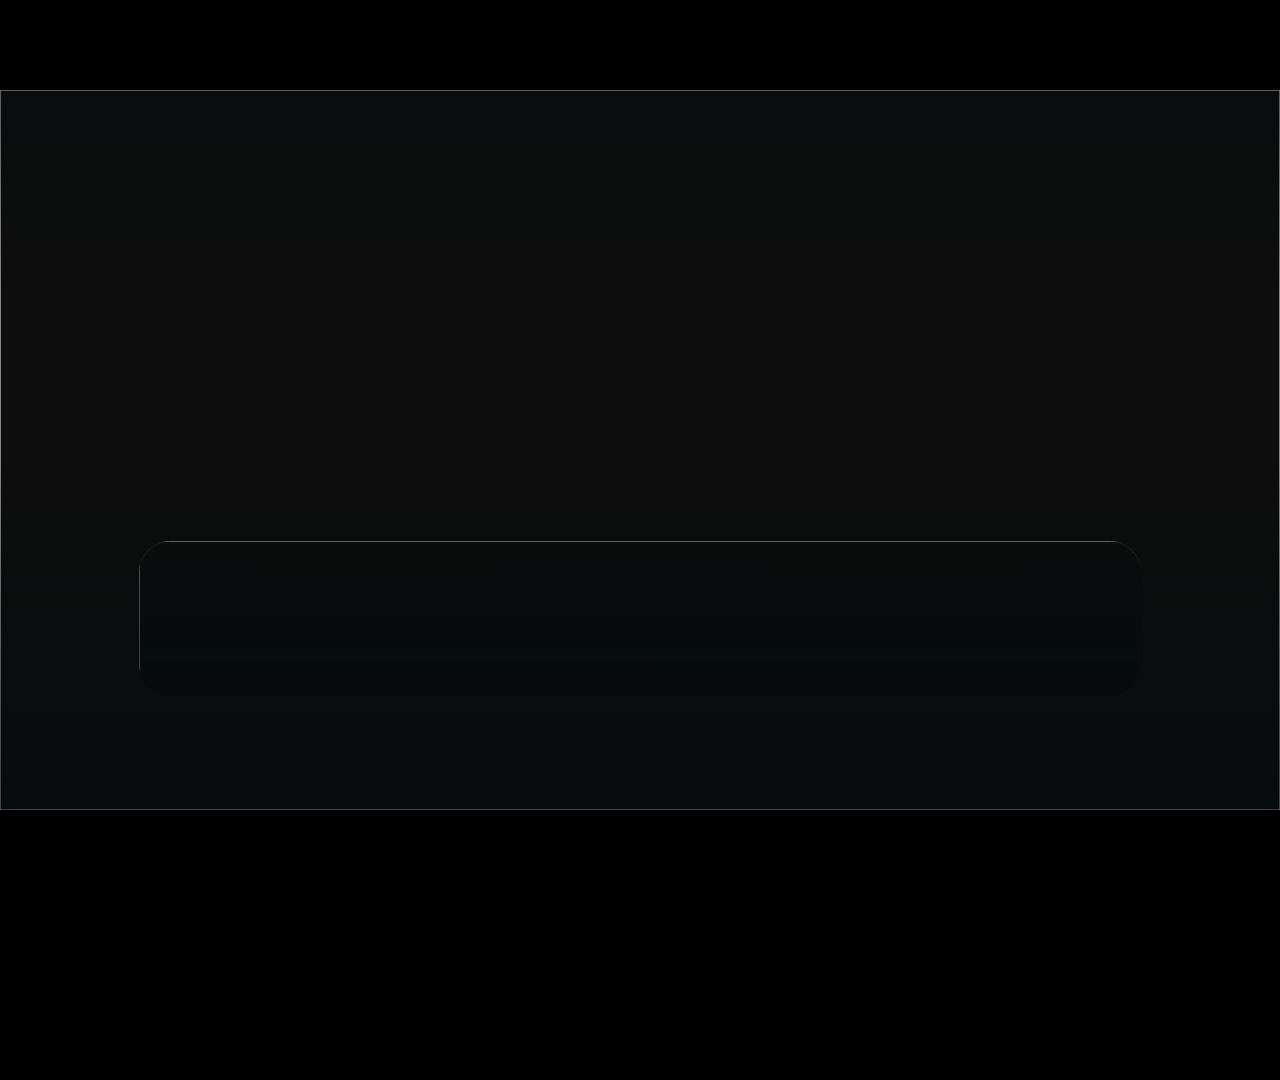
==== app/index.html @ d7514651 "Port CleanFrame to TCL Google TV (Android TV) Android shell for the CleanFrame web UI, tested on a T" ====
<!doctype html>
<html lang="en-AU">
<head>
<meta charset="utf-8">
<meta name="viewport" content="width=device-width, initial-scale=1">
<title>CleanFrame</title>
<link rel="stylesheet" href="assets/fonts.css">
<link rel="stylesheet" href="assets/typefaces.css">
<link rel="stylesheet" href="assets/private-fonts.css">
<link rel="stylesheet" href="style.css">
</head>
<body>
      <main class="stage" id="stage" tabindex="0" aria-label="TV stage, 1920 by 1080. Click it, then use the arrow keys, Enter for OK and Escape for Back.">
        <div class="scene" id="scene">
        <div class="bg" id="bg" aria-hidden="true">
          <img class="photo" id="photo" alt="">
          <div class="scrim"></div>
          <div class="shade"></div>
          <div class="ph-dim"></div>
          <div class="ph-scrim"></div>
          <div class="ph-col"></div>
          <div class="ut-dim ut-tr"></div><div class="ut-dim ut-br"></div>
        </div>

        <div class="home" id="home">
          <div class="caption" id="caption"></div>
          <nav class="utils" id="utils" aria-label="Home controls"></nav>
          <div class="util-focus-label" id="utilFocusLabel" aria-hidden="true"></div>
          <div class="app-focus-name" id="appFocusName" aria-hidden="true"></div>
          <div class="ph-plate ut-lens" id="utLens" aria-hidden="true">
            <div class="ph-field" id="utField">
              <img class="ph-field-img" id="utFieldImg" alt="">
              <div class="scrim"></div><div class="shade"></div><div class="ph-dim"></div><div class="ph-scrim"></div><div class="ph-col"></div><div class="ut-dim ut-tr"></div><div class="ut-dim ut-br"></div>
            </div><div class="ph-veil"></div>
          </div>
          <div class="ph-plate ut-lens" id="utLensAlt" aria-hidden="true">
            <div class="ph-field" id="utFieldAlt">
              <img class="ph-field-img" id="utFieldImgAlt" alt="">
              <div class="scrim"></div><div class="shade"></div><div class="ph-dim"></div><div class="ph-scrim"></div><div class="ph-col"></div><div class="ut-dim ut-tr"></div><div class="ut-dim ut-br"></div>
            </div><div class="ph-veil"></div>
          </div>

          <div class="dock" id="dock">
            <div class="mat" aria-hidden="true"><img class="mat-img" id="matImg" alt=""><div class="mat-scrim" id="matScrim"></div><div class="mat-veil"></div></div>
            <div class="shelf" id="shelf"><div class="track" id="track"><div class="plate" id="plate"></div></div></div>
            <div class="dock-empty" id="dockEmpty"></div>
          </div>
          <div class="cue" id="cueL" aria-hidden="true"></div>
          <div class="cue" id="cueR" aria-hidden="true"></div>
          <div class="dock-action" id="dockAction" role="button"></div>

          <div class="ph-scene" id="phScene">
            <div class="ph-plate" id="phPlate" aria-hidden="true">
              <div class="ph-field" id="phField">
                <img class="ph-field-img" id="phFieldImg" alt="">
                <div class="shade"></div><div class="ph-dim"></div><div class="ph-scrim"></div><div class="ph-col"></div><div class="ut-dim ut-tr"></div><div class="ut-dim ut-br"></div>
              </div>
              <div class="ph-veil"></div>
            </div>
            <div class="ph-plate" id="phPlateAlt" aria-hidden="true">
              <div class="ph-field" id="phFieldAlt">
                <img class="ph-field-img" id="phFieldImgAlt" alt="">
                <div class="shade"></div><div class="ph-dim"></div><div class="ph-scrim"></div><div class="ph-col"></div><div class="ut-dim ut-tr"></div><div class="ut-dim ut-br"></div>
              </div>
              <div class="ph-veil"></div>
            </div>
            <div class="ph-list" id="phList"><div class="ph-rows" id="phRows"></div></div>
            <div class="ph-action" id="phAction" role="button"></div>
            <div class="ph-empty" id="phEmpty"></div>
          </div>

        </div>

        </div>
        <section class="appearance" id="appearance" hidden role="dialog" aria-labelledby="appearanceTitle">
          <div class="settings-back" id="appearanceBack"></div>
          <h2 class="settings-title" id="appearanceTitle"></h2>
          <div class="appearance-rows" id="appearanceRows"></div>
          <p class="appearance-desc" id="appearanceDesc"></p>
          <div class="settings-status" id="appearanceStatus" aria-live="polite"></div>
        </section>
        <div class="sheet" id="sheet" hidden>
          <img class="sheet-bg" id="sheetBg" alt="" aria-hidden="true">
          <div class="sheet-veil" aria-hidden="true"></div>
          <div class="view" id="sheetView" role="dialog" aria-modal="true"></div>
        </div>
        <div class="focus-status" id="focusStatus" aria-live="polite"></div>
      </main>
<script src="device.js"></script>
<script src="device-android.js"></script>
<script src="assets/icons/metrics.js"></script>
<script src="assets/wallpapers/catalog.js"></script>
<script src="assets/wallpapers/online.js"></script>
<script src="assets/adaptive-ink.js"></script>
<script src="assets/font-catalog.js"></script>
<script src="main.js"></script>
</body>
</html>
---- app/style.css ----
/* CleanFrame Home. All photographic materials are generated before packaging. */
:root{
  --ink:#f4f4f1;
  --ease:cubic-bezier(.2,.7,.2,1);
  --t:180ms;
  --plate:linear-gradient(170deg,rgba(255,255,255,.30),rgba(255,255,255,.16) 58%,rgba(255,255,255,.22));
  --plate-edge:inset 0 1px 0 rgba(255,255,255,.34);
  --lift:linear-gradient(170deg,rgba(255,255,255,.44),rgba(255,255,255,.27) 58%,rgba(255,255,255,.34));
  --solid:#f3f3ef;
  --solid-ink:#141618;
  --warn:#ffd9a8
}
*{box-sizing:border-box;margin:0;padding:0}
html,body{min-height:100%}
body{font-family:Manrope,Arial,sans-serif;background:#e7e5df;color:#1c1c1a;-webkit-font-smoothing:antialiased;font-size:14px;line-height:1.45}
button{font:inherit;color:inherit;background:none;border:0;cursor:pointer;text-align:left}
[hidden]{display:none!important}

html,body{width:100%;height:100%;overflow:hidden;background:#000}

/* ---------- Stage ---------- */
.stage{position:absolute;left:0;top:0;width:1920px;height:1080px;overflow:hidden;transform-origin:0 0;background:#1d2a30;color:var(--ink);font-family:Manrope,Arial,sans-serif;font-size:32px;line-height:1.2;outline:0;-webkit-user-select:none;user-select:none;cursor:default}
.stage [data-z]{cursor:pointer}
.stage .ico{fill:none;stroke:currentColor;stroke-width:1.6;stroke-linecap:round;stroke-linejoin:round;flex:none}
.home{position:absolute;left:0;top:0;width:1920px;height:1080px}
.bg{position:absolute;left:0;top:0;width:1920px;height:1080px}
.photo{position:absolute;left:0;top:0;width:1920px;height:1080px;max-width:none;object-fit:cover;object-position:50% 50%}
.scrim{position:absolute;left:0;top:560px;width:1920px;height:520px;background:linear-gradient(to bottom,rgba(4,10,12,0),rgba(4,10,12,.42) 70%,rgba(4,10,12,.52))}
.shade{position:absolute;left:0;top:0;width:1920px;height:300px;background:linear-gradient(to bottom,rgba(4,10,12,.32),rgba(4,10,12,.14) 150px,rgba(4,10,12,0))}
.tone-light .shade{background:linear-gradient(to bottom,rgba(4,10,12,.42),rgba(4,10,12,.2) 160px,rgba(4,10,12,0))}
.ut-dim{position:absolute;left:0;top:0;width:1920px;height:1080px;display:none;background:radial-gradient(ellipse 640px 240px at 1620px 104px,rgba(10,8,6,.20),rgba(10,8,6,0));pointer-events:none}
.tone-light .ut-dim{background:radial-gradient(ellipse 640px 240px at 1620px 104px,rgba(10,8,6,.30),rgba(10,8,6,0))}
.bg-photo .ut-dim{display:block}
.bg-dark .bg,.bg-light .bg{display:none}
.is-sheet .home,.is-sheet .bg{visibility:hidden}

/* Caption: the clock, or the name of the mode Home is in */
.caption{position:absolute;left:140px;top:72px;display:flex;flex-direction:column;gap:4px;max-width:1040px}
.clock,.cap-title{font-size:48px;line-height:64px;font-weight:500;letter-spacing:-1.5px;white-space:nowrap;text-shadow:0 1px 3px rgba(0,0,0,.22)}
.clock{font-variant-numeric:tabular-nums}
.cap-line{max-width:100%;font-size:30px;line-height:40px;font-weight:500;letter-spacing:-.2px;color:rgba(255,255,255,.88);text-shadow:0 1px 2px rgba(0,0,0,.3);white-space:nowrap;overflow:hidden;text-overflow:ellipsis}
.warn{display:inline-flex;gap:12px;align-items:flex-start;color:var(--warn)}
.warn .ico{width:30px;height:30px;margin-top:5px}
.error-chip{padding:6px 14px;color:var(--warn);white-space:nowrap}
.full-name{max-width:1000px}
/* Base controls also serve wallpaper preview. Quiet Home utilities override them below. */
.utils{position:absolute;right:112px;top:72px;display:flex;gap:8px;align-items:center}
.u{height:64px;padding:0 26px 0 20px;border-radius:32px;display:inline-flex;align-items:center;gap:12px;font-size:30px;font-weight:500;letter-spacing:-.3px;white-space:nowrap;color:var(--mute);background:none;text-shadow:0 1px 2px rgba(0,0,0,.32);transition:background-color 140ms linear,color 140ms linear}
.u .ico{width:32px;height:32px}
.l-dock .u,.l-list .u{max-width:600px}
.l-dock .u-label,.l-list .u-label{overflow:hidden;text-overflow:ellipsis}
.u.is-focus{background:var(--solid);color:var(--solid-ink);text-shadow:none}
.u.is-idle{color:var(--faint)}
.u.is-idle.is-focus{color:var(--solid-mute)}
.u small{font-size:inherit;font-weight:500}
.wall-keep{font-size:30px;font-weight:500;color:var(--mute);margin-right:8px;padding:12px 18px;text-shadow:0 1px 2px rgba(0,0,0,.32);white-space:nowrap}

/* The rightmost icon box ends at 1780; SVG paths retain their native optical padding.
   Editing actions use labels in both comparison styles. Neither style has a backing. */
.quiet-utils{right:122.1px;gap:20px;z-index:3}
.quiet-utils .u{position:relative;height:64px;padding:0 14px;border-radius:0;gap:10px;font-size:28px;line-height:36px;letter-spacing:-.2px;color:#f6f1e7;background:none;box-shadow:none;outline:none;opacity:.66;text-shadow:0 1px 2px rgba(14,10,6,.40),0 2px 8px rgba(14,10,6,.24);transition:opacity 140ms linear}
.quiet-utils .u-label{min-width:0}
.quiet-utils .u .ico{width:32px;height:32px;stroke-width:1.8;transform-origin:50% 50%;transition:transform 140ms var(--ease)}
.quiet-utils .ut-underlay{stroke:rgba(14,10,6,.38);stroke-width:3.2}
.tone-light .quiet-utils .ut-underlay{stroke:rgba(14,10,6,.48)}
.quiet-utils.is-awake .u{opacity:var(--u-peer)}
.quiet-utils .u.is-focus{opacity:1;color:#f6f1e7;background:none;text-shadow:0 1px 2px rgba(14,10,6,.40),0 2px 8px rgba(14,10,6,.24)}
.quiet-utils .u.is-idle{opacity:.40;color:#f6f1e7}
.quiet-utils .u.is-idle.is-focus{opacity:.62}
.quiet-utils.is-icons{gap:16px}
.quiet-utils.is-icons .u{width:64px;padding:0;justify-content:center}
.input-row{right:auto;justify-content:flex-start}
.input-row.is-off{display:none}
.f-type .input-row .u.is-focus{border-radius:30px;background:rgba(246,241,231,.16)}
.quiet-utils.is-icons .u .ico{width:36px;height:36px}
.quiet-utils.is-icons .u-label{display:none}
.util-focus-label{position:absolute;z-index:3;left:0;top:140px;height:36px;font-size:28px;line-height:36px;font-weight:500;letter-spacing:-.2px;color:#f6f1e7;text-align:center;white-space:nowrap;opacity:0;text-shadow:0 1px 2px rgba(14,10,6,.40),0 2px 8px rgba(14,10,6,.24);pointer-events:none;transition:opacity 120ms linear}
.util-focus-label.is-on{opacity:1}

/* ---------- Glass Dock ---------- */
.dock{position:absolute;left:208px;top:676px;width:1504px;height:232px}
.mat{position:absolute;left:0;top:0;right:0;bottom:0;border-radius:48px;overflow:hidden;transform:translateZ(0)}
.mat-img{position:absolute;left:0;top:0;width:1920px;height:1080px;max-width:none;object-fit:cover;object-position:50% 50%}
.mat-scrim{position:absolute;left:0;top:0;width:1920px;height:520px;background:linear-gradient(to bottom,rgba(4,10,12,0),rgba(4,10,12,.42) 70%,rgba(4,10,12,.52))}
.mat-veil{position:absolute;left:0;top:0;right:0;bottom:0;background:rgba(8,14,18,.16)}
.tone-light .mat-veil{background:rgba(8,14,18,.27)}
.registered-material .mat-scrim,.registered-material .mat-veil{display:none}
.m-frost .mat-scrim{display:none}
.m-frost .mat-veil{background:rgba(12,10,8,var(--fv,.12))}
.fv-2{--fv:.20}
.fv-3{--fv:.30}
.fv-4{--fv:.36}
.fv-5{--fv:.44}
.m-tint .mat-veil{background:rgba(8,14,18,.3)}
.tone-light.m-tint .mat-veil{background:rgba(8,14,18,.38)}
/* One edge: a top hairline that follows the radius. No lower highlight, no outer shadow. */
.mat::after{content:"";position:absolute;left:0;top:0;right:0;bottom:0;border-radius:48px;box-shadow:inset 0 1px 0 rgba(255,255,255,.24);pointer-events:none}
.shelf{position:absolute;left:16px;top:0;bottom:0;width:1472px;overflow:hidden}
.shelf.fade-r{-webkit-mask-image:linear-gradient(to right,#000 calc(100% - 132px),rgba(0,0,0,.2));mask-image:linear-gradient(to right,#000 calc(100% - 132px),rgba(0,0,0,.2))}
.shelf.fade-l{-webkit-mask-image:linear-gradient(to left,#000 calc(100% - 132px),rgba(0,0,0,.2));mask-image:linear-gradient(to left,#000 calc(100% - 132px),rgba(0,0,0,.2))}
.shelf.fade-l.fade-r{-webkit-mask-image:linear-gradient(to right,rgba(0,0,0,.2),#000 132px,#000 calc(100% - 132px),rgba(0,0,0,.2));mask-image:linear-gradient(to right,rgba(0,0,0,.2),#000 132px,#000 calc(100% - 132px),rgba(0,0,0,.2))}
.track{position:absolute;left:0;top:0;height:232px;transition:transform var(--t) var(--ease);will-change:transform}
.plate{position:absolute;left:0;top:16px;width:288px;height:200px;border-radius:32px;opacity:0;transition:transform var(--t) var(--ease),opacity 120ms linear;will-change:transform}
.plate.on-focus{opacity:1;background:var(--plate);box-shadow:var(--plate-edge)}
.plate.on-sel{opacity:1;background:rgba(255,255,255,.11)}
.plate.on-lift{opacity:1;background:var(--lift);box-shadow:var(--plate-edge)}
.m-frost .dock .plate.on-focus{background:linear-gradient(170deg,rgba(255,255,255,.26),rgba(255,255,255,.08) 58%,rgba(255,255,255,.10))}
.m-frost .dock .plate.on-lift{background:linear-gradient(170deg,rgba(255,255,255,.34),rgba(255,255,255,.14) 58%,rgba(255,255,255,.16))}
.bg-photo.db-quiet.m-frost .dock .plate.on-focus{background:linear-gradient(170deg,rgba(255,255,255,.24),rgba(255,255,255,0) 52%,rgba(12,10,8,.08))}
.bg-photo.db-quiet.m-soft .dock .plate.on-focus,.bg-photo.db-quiet.m-tint .dock .plate.on-focus{background:linear-gradient(170deg,rgba(255,255,255,.30),rgba(255,255,255,.10) 52%,rgba(255,255,255,.08))}
.tile{position:absolute;left:0;top:16px;width:288px;height:200px;border-radius:32px;transition:transform var(--t) var(--ease)}
.tile.is-outside-icon{opacity:0;pointer-events:none}
.at-arrange .tile:not(.is-focus):not(.is-lifted){background:rgba(255,255,255,.08)}
.mark{position:relative;display:block;flex:none}
.mark img,.mark .mk{position:absolute;max-width:none}.mark .mk{display:block;background:currentColor;-webkit-mask-size:100% 100%;mask-size:100% 100%;-webkit-mask-repeat:no-repeat;mask-repeat:no-repeat}.mark.is-bad>*{visibility:hidden}
.monogram{display:flex;align-items:center;justify-content:center;font-weight:600;letter-spacing:0;color:inherit}
.monogram span{position:relative;width:1.65em;height:1.65em;display:flex;align-items:center;justify-content:center;border-radius:.4em}.monogram span::after{content:"";position:absolute;inset:0;border:2px solid currentColor;border-radius:inherit;opacity:.38}
.native-icon img{position:absolute;inset:0;width:100%;height:100%;object-fit:contain}
.native-icon.has-native-icon>span{visibility:hidden}
.tile .mark{position:absolute;left:84px;top:34px;opacity:.84;transition:opacity 160ms linear,transform var(--t) var(--ease)}
.tile .label{position:absolute;left:4px;right:4px;top:128px;text-align:center;font-size:36px;line-height:44px;letter-spacing:-.8px;font-weight:500;white-space:nowrap;overflow:hidden;text-overflow:ellipsis;opacity:.84;transition:opacity 160ms linear}
.tile .t-name{position:absolute;left:12px;right:12px;top:72px;text-align:center;font-size:40px;line-height:56px;letter-spacing:-1px;font-weight:600;white-space:nowrap;overflow:hidden;opacity:.84;transition:opacity 160ms linear}
.tile.is-focus .mark,.tile.is-focus .label,.tile.is-focus .t-name,.tile.is-lifted .mark,.tile.is-lifted .label,.tile.is-lifted .t-name{opacity:1}
.tile.is-focus .mark,.tile.is-lifted .mark{transform:translateY(-3px) scale(1.04)}
.tile.is-sel .mark,.tile.is-sel .label,.tile.is-sel .t-name{opacity:.94}
.tile.k-ph .mark,.tile.k-ph .label,.tile.k-ph.is-focus .mark,.tile.k-ph.is-focus .label{opacity:.5;transform:none}
.tile .add{position:absolute;left:116px;top:40px;width:56px;height:56px;opacity:.84}
.tile .add .ico{width:56px;height:56px;stroke-width:1.4}
.tile.is-focus .add{opacity:1}
.tile.is-full .add,.tile.is-full .label{opacity:.5}
.tile.is-full.is-focus .add,.tile.is-full.is-focus .label{opacity:.8}
.nudge{position:absolute;top:76px;width:32px;height:48px;opacity:0;transition:opacity 120ms linear}
.nudge .ico{width:32px;height:48px;stroke-width:2}
.nudge-l{left:8px}
.nudge-r{right:8px}
.is-lifted .nudge{opacity:.9}
.is-lifted.no-l .nudge-l,.is-lifted.no-r .nudge-r{opacity:0}
.tile.is-press .mark{animation:press 300ms var(--ease)}
@keyframes press{0%{transform:translateY(-3px) scale(1.04)}40%{transform:translateY(0) scale(.94)}100%{transform:translateY(-3px) scale(1.04)}}
.dock.is-empty .shelf{display:none}
.dock-empty{position:absolute;left:0;top:0;right:0;bottom:0;display:none;flex-direction:column;align-items:center;justify-content:center;gap:20px}
.dock.is-empty .dock-empty{display:flex}
.dock-empty p{font-size:36px;font-weight:500;letter-spacing:-.6px}
.cue{position:absolute;top:768px;left:0;width:48px;height:48px;border-radius:24px;background:rgba(8,14,18,.28);color:#fff;display:flex;align-items:center;justify-content:center;opacity:0;transition:opacity 160ms linear;pointer-events:none}
.cue.is-on{opacity:.8}
.cue .ico{width:30px;height:30px;stroke-width:2}
.dock-action{position:absolute;left:0;top:932px;width:288px;height:64px;border-radius:32px;display:flex;align-items:center;justify-content:center;font-size:30px;font-weight:500;letter-spacing:-.3px;white-space:nowrap;color:var(--mute);background:none;opacity:0;pointer-events:none;transition:transform var(--t) var(--ease),opacity 120ms linear,background-color 120ms linear}
.dock-action.is-on{opacity:1;pointer-events:auto}
.dock-action.is-focus{background:var(--solid);color:var(--solid-ink)}
.dock-action>span{display:block;max-width:100%;padding:0 20px;overflow:hidden;text-overflow:ellipsis}
.l-list .dock,.l-list .cue,.l-list .dock-action{display:none}

/* Shared whole-row cues for the app library and two-column editor. */
.row-cue{position:absolute;width:40px;height:40px;display:none;align-items:center;justify-content:center;color:var(--mute);pointer-events:none}
.row-cue .ico{width:40px;height:40px;stroke-width:1.8}
.row-cue.is-on{display:flex}

/* ---------- Photo List ---------- */
.l-list{--ph-ink:var(--ink)}
.ph-dim,.ph-scrim,.ph-col,.ph-scene{display:none}
.l-list .bg>.scrim{display:none}
.bg-photo.l-list .ph-dim,.bg-photo.l-list .ph-scrim,.bg-photo.l-list .ph-col{display:block}
.ph-dim{position:absolute;left:0;top:0;width:1920px;height:1080px;background:linear-gradient(to right,rgba(10,8,6,.26) 0,rgba(10,8,6,.16) 960px,rgba(10,8,6,.08) 1920px)}
.tone-light .ph-dim{background:linear-gradient(to right,rgba(10,8,6,.34) 0,rgba(10,8,6,.24) 960px,rgba(10,8,6,.14) 1920px)}
.ph-scrim{position:absolute;left:0;top:600px;width:1920px;height:480px;background:linear-gradient(to bottom,rgba(10,8,6,0),rgba(10,8,6,.26) 55%,rgba(10,8,6,.4))}
.ph-col{position:absolute;left:0;top:160px;width:1040px;height:820px;background:linear-gradient(to right,rgba(10,8,6,.18) 0,rgba(10,8,6,.18) 600px,rgba(10,8,6,0) 1040px);-webkit-mask-image:linear-gradient(to bottom,transparent 0,#000 120px,#000 700px,transparent 820px);mask-image:linear-gradient(to bottom,transparent 0,#000 120px,#000 700px,transparent 820px)}
.tone-light .ph-col{background:linear-gradient(to right,rgba(10,8,6,.28) 0,rgba(10,8,6,.28) 600px,rgba(10,8,6,0) 1040px)}
.bg-photo.lc-2 .ph-col{background:linear-gradient(to right,rgba(10,8,6,.28) 0,rgba(10,8,6,.28) 600px,rgba(10,8,6,0) 1040px)}
.bg-photo.lc-3 .ph-col{background:linear-gradient(to right,rgba(10,8,6,.32) 0,rgba(10,8,6,.32) 600px,rgba(10,8,6,0) 1040px)}
.ph-scene{position:absolute;left:0;top:0;width:1920px;height:1080px;pointer-events:none}
.l-list .ph-scene{display:block}
.ph-list{position:absolute;z-index:2;left:112px;top:72px;width:1200px;height:944px;overflow:hidden;pointer-events:auto;-webkit-mask-image:linear-gradient(to bottom,rgba(0,0,0,0.0000) 0px,rgba(0,0,0,0.0156) 20.5px,rgba(0,0,0,0.0625) 41px,rgba(0,0,0,0.1406) 61.5px,rgba(0,0,0,0.2500) 82px,rgba(0,0,0,0.3906) 102.5px,rgba(0,0,0,0.5625) 123px,rgba(0,0,0,0.7656) 143.5px,rgba(0,0,0,1.0000) 164px,#000 788px,rgba(0,0,0,0.7656) 807.5px,rgba(0,0,0,0.5625) 827px,rgba(0,0,0,0.3906) 846.5px,rgba(0,0,0,0.2500) 866px,rgba(0,0,0,0.1406) 885.5px,rgba(0,0,0,0.0625) 905px,rgba(0,0,0,0.0156) 924.5px,rgba(0,0,0,0.0000) 944px);mask-image:linear-gradient(to bottom,rgba(0,0,0,0.0000) 0px,rgba(0,0,0,0.0156) 20.5px,rgba(0,0,0,0.0625) 41px,rgba(0,0,0,0.1406) 61.5px,rgba(0,0,0,0.2500) 82px,rgba(0,0,0,0.3906) 102.5px,rgba(0,0,0,0.5625) 123px,rgba(0,0,0,0.7656) 143.5px,rgba(0,0,0,1.0000) 164px,#000 788px,rgba(0,0,0,0.7656) 807.5px,rgba(0,0,0,0.5625) 827px,rgba(0,0,0,0.3906) 846.5px,rgba(0,0,0,0.2500) 866px,rgba(0,0,0,0.1406) 885.5px,rgba(0,0,0,0.0625) 905px,rgba(0,0,0,0.0156) 924.5px,rgba(0,0,0,0.0000) 944px)}
.ph-rows{position:absolute;left:0;top:0;width:1200px;transition:transform var(--t) var(--ease);will-change:transform}
.ph-row{position:absolute;left:0;top:0;width:1200px;height:128px;transition:transform var(--t) var(--ease)}
.ph-group{position:absolute;left:0;top:0;width:100%;height:100%;opacity:.8;transform-origin:28px 64px;transition:opacity 160ms linear,transform var(--t) var(--ease)}
.ph-group .mark{position:absolute;left:28px;top:32px}
.ph-name{position:absolute;left:128px;top:10px;max-width:992px;font-size:88px;line-height:104px;font-weight:600;letter-spacing:-1.8px;color:var(--ph-ink);white-space:nowrap;overflow:hidden;text-overflow:ellipsis;text-shadow:0 1px 2px rgba(14,10,6,.32),0 3px 14px rgba(14,10,6,.24)}
.f-glass .ph-row.is-focus .ph-group,.f-glass .ph-row.is-sel .ph-group{opacity:1}
.f-glass .ph-row.is-focus .ph-name,.ph-row.is-lifted .ph-name{text-shadow:0 1px 2px rgba(14,10,6,.22)}
.f-type .ph-group{opacity:.62}
.f-type .ph-row.is-focus .ph-group{opacity:1;transform:scale(1.05)}
.f-type .ph-row.is-focus .ph-name{text-shadow:0 1px 2px rgba(14,10,6,.36),0 4px 18px rgba(14,10,6,.3)}
.f-type .ph-row.is-sel .ph-group{opacity:.78;transform:none}
.f-glass .ph-row.k-ph .ph-group,.f-type .ph-row.k-ph .ph-group{opacity:.5}
.f-glass .ph-row.is-lifted .ph-group,.f-type .ph-row.is-lifted .ph-group{opacity:1;transform:none}
.bg-photo .ph-group,.bg-photo.f-type .ph-group{opacity:.84}
.bg-photo.f-type .ph-row.is-sel .ph-group{opacity:.92}
.bg-photo.f-type .ph-row.is-focus .ph-group,.bg-photo.f-type .ph-row.is-lifted .ph-group{opacity:1}
.bg-photo.f-type .ph-row.k-ph .ph-group{opacity:.5}
.ph-plate{position:absolute;z-index:1;left:112px;top:0;width:360px;height:134px;border-radius:38px;overflow:hidden;opacity:0;transition:opacity 160ms linear}
.ph-plate.on-focus,.ph-plate.on-lift{opacity:1}
.ph-plate.on-sel{opacity:.5}
.ph-plate.is-outgoing{opacity:0}
.ph-plate.is-preparing{opacity:0!important;transition:none!important}
.ph-field{position:absolute;left:0;top:0;width:1920px;height:1080px;transform:translate3d(-112px,0,0)}
.ph-field-img{position:absolute;left:0;top:0;width:1920px;height:1080px;max-width:none;object-fit:cover;object-position:50% 50%}
.ph-veil{position:absolute;left:0;top:0;right:0;bottom:0;background:rgba(12,10,8,.12)}
.tone-light .ph-veil{background:rgba(12,10,8,.2)}
.ph-plate::after{content:"";position:absolute;left:0;top:0;right:0;bottom:0;border-radius:inherit;box-shadow:inset 0 1px 0 rgba(255,250,240,.24);opacity:0;pointer-events:none}
.ph-plate.on-focus::after,.ph-plate.on-lift::after{opacity:1}
.ph-plate.on-lift .ph-veil{background:var(--lift)}
.m-tint .ph-plate{background:none}
.m-tint .ph-veil{background:linear-gradient(180deg,rgba(14,12,10,.30),rgba(14,12,10,.40))}
.m-tint .ph-plate.on-lift .ph-veil{background:linear-gradient(180deg,rgba(14,12,10,.52),rgba(14,12,10,.62))}
.m-tint .ph-plate::after,.m-tint .mat::after{box-shadow:inset 0 1px 0 rgba(255,252,246,.30),inset 0 0 0 1px rgba(255,252,246,.12),inset 0 0 20px rgba(255,252,246,.06)}
.m-tint .ph-plate::before,.m-tint .mat::before{content:"";position:absolute;z-index:1;inset:0;border-radius:inherit;background:radial-gradient(120% 90% at 22% 0%,rgba(255,252,246,.16),rgba(255,252,246,0) 55%);pointer-events:none}
.ph-list.is-compact{top:72px;height:944px;-webkit-mask-image:linear-gradient(to bottom,rgba(0,0,0,0.0000) 0px,rgba(0,0,0,0.0156) 10px,rgba(0,0,0,0.0625) 20px,rgba(0,0,0,0.1406) 30px,rgba(0,0,0,0.2500) 40px,rgba(0,0,0,0.3906) 50px,rgba(0,0,0,0.5625) 60px,rgba(0,0,0,0.7656) 70px,rgba(0,0,0,1.0000) 80px,#000 856px,rgba(0,0,0,0.7656) 867px,rgba(0,0,0,0.5625) 878px,rgba(0,0,0,0.3906) 889px,rgba(0,0,0,0.2500) 900px,rgba(0,0,0,0.1406) 911px,rgba(0,0,0,0.0625) 922px,rgba(0,0,0,0.0156) 933px,rgba(0,0,0,0.0000) 944px);mask-image:linear-gradient(to bottom,rgba(0,0,0,0.0000) 0px,rgba(0,0,0,0.0156) 10px,rgba(0,0,0,0.0625) 20px,rgba(0,0,0,0.1406) 30px,rgba(0,0,0,0.2500) 40px,rgba(0,0,0,0.3906) 50px,rgba(0,0,0,0.5625) 60px,rgba(0,0,0,0.7656) 70px,rgba(0,0,0,1.0000) 80px,#000 856px,rgba(0,0,0,0.7656) 867px,rgba(0,0,0,0.5625) 878px,rgba(0,0,0,0.3906) 889px,rgba(0,0,0,0.2500) 900px,rgba(0,0,0,0.1406) 911px,rgba(0,0,0,0.0625) 922px,rgba(0,0,0,0.0156) 933px,rgba(0,0,0,0.0000) 944px)}
.ph-list.is-compact .ph-group{transform-origin:28px 44px}
.at-arrange #phScene>.ph-plate{border-radius:28px}
.ph-list.is-compact .ph-name{left:100px;max-width:640px;line-height:64px}
.ph-list.is-compact .ph-group .mark{top:22px}
.ph-list.is-compact .ph-row::before{content:"";position:absolute;left:0;right:0;top:2px;height:88px;border-radius:28px;background:rgba(255,250,240,.05)}
.f-glass .ph-list.is-compact .ph-row.is-focus::before,.ph-list.is-compact .ph-row.is-lifted::before{opacity:0}
.f-type .ph-row.is-lifted .ph-name{text-shadow:0 1px 2px rgba(14,10,6,.22)}
.ph-move{position:absolute;right:12px;width:28px;height:28px;display:none;color:var(--ph-ink)}
.ph-move-up{top:8px}
.ph-move-down{top:44px}
.ph-move .ico{width:28px;height:28px;stroke-width:1.8}
.ph-row.is-lifted .ph-move{display:block}
.ph-row.no-up .ph-move-up,.ph-row.no-down .ph-move-down{display:none}
.ph-action{position:absolute;z-index:3;left:0;top:0;width:288px;height:64px;display:flex;align-items:center;justify-content:center;border-radius:32px;background:none;color:var(--mute);font-size:30px;line-height:36px;font-weight:500;letter-spacing:-.3px;white-space:nowrap;opacity:0;pointer-events:none;transition:transform var(--t) var(--ease),opacity 160ms linear}
.ph-action.is-on{opacity:1;pointer-events:auto}
.ph-action.is-focus{background:var(--solid);color:var(--solid-ink)}
.ph-action>span{display:block;max-width:100%;padding:0 20px;overflow:hidden;text-overflow:ellipsis}
.ph-empty{position:absolute;left:140px;top:220px;display:none;color:var(--ph-ink)}
.ph-empty.is-on{display:block;pointer-events:auto}
.ph-empty p{font-size:64px;line-height:88px;font-weight:600;letter-spacing:-1.8px;margin-bottom:28px}
.ph-ghost{z-index:4;opacity:0;animation:ph-out 160ms linear both}
.ph-ghost,.ph-ghost *{pointer-events:none!important}
.ph-incoming{animation:ph-in 160ms linear both}
@keyframes ph-out{from{opacity:1}to{opacity:0}}
@keyframes ph-in{from{opacity:0}to{opacity:1}}

/* ---------- Sheets: one matte layer. Home is hidden behind it: no glass on glass. ---------- */
.sheet{position:absolute;left:0;top:0;width:1920px;height:1080px;background:#0f1416}
.bg-dark .sheet,.bg-light .sheet{background:var(--ground)}
.bg-dark .sheet-bg,.bg-light .sheet-bg,.bg-dark .sheet-veil,.bg-light .sheet-veil{display:none}
.at-appearance .sheet,.at-wallpaper .sheet{z-index:1}
.bg-photo.m-tint .sheet{--plate:rgba(14,12,10,.42);--lift:rgba(14,12,10,.62);--plate-edge:none}
.sheet-bg{position:absolute;left:0;top:0;width:1920px;height:1080px;max-width:none;object-fit:cover}
.sheet-veil{position:absolute;left:0;top:0;width:1920px;height:1080px;background:rgba(8,12,14,.42)}
.view{position:absolute;left:0;top:0;width:1920px;height:1080px}
.s-title{position:absolute;left:140px;top:72px;font-size:56px;line-height:64px;font-weight:500;letter-spacing:-1.6px;white-space:nowrap}
.s-sub{position:absolute;left:140px;top:148px;max-width:1080px;font-size:30px;line-height:40px;font-weight:500;letter-spacing:-.2px;color:var(--mute)}
.s-head{position:absolute;right:112px;top:72px;display:flex;gap:12px}
.s-label{position:absolute;left:140px;font-size:30px;line-height:40px;font-weight:600;letter-spacing:-.2px;color:var(--faint)}
.btn{height:64px;padding:0 30px 0 24px;border-radius:32px;display:inline-flex;align-items:center;gap:12px;font-size:30px;font-weight:500;letter-spacing:-.3px;white-space:nowrap;color:var(--mute);background:none;transition:background-color 140ms linear,color 140ms linear}
.btn .ico{width:30px;height:30px}
.s-head .btn{max-width:660px}
.s-head .btn>span{overflow:hidden;text-overflow:ellipsis}
.btn.is-focus{background:var(--solid);color:var(--solid-ink)}
.btn.is-idle{color:var(--faint)}
.btn.is-idle.is-focus{color:var(--solid-mute)}

.s-count,.cap-count{display:inline;font-size:24px;line-height:40px;font-weight:500;letter-spacing:0;color:var(--faint);margin-left:20px;font-variant-numeric:tabular-nums}

/* All apps */
.grid-view{position:absolute;left:112px;top:232px;width:1696px;height:720px;overflow:hidden}
.grid-view.is-manage{top:496px;height:480px}
.grid-before,.grid-after{left:940px}
.grid-before{top:192px}
.grid-before.is-manage{top:452px}
.grid-after{top:976px}
.grid-in{position:absolute;left:0;top:0;width:1696px;transition:transform 220ms var(--ease);will-change:transform}
.gt{position:absolute;left:0;top:0;width:320px;height:216px;border-radius:32px;transition:background-color 140ms linear}
.gt.is-focus{background:var(--plate);box-shadow:var(--plate-edge)}
.gt .mark{position:absolute;left:100px;top:30px;opacity:.88;transition:opacity 160ms linear,transform var(--t) var(--ease)}
.gt.is-focus .mark{opacity:1;transform:translateY(-3px) scale(1.04)}
.gt .label{position:absolute;left:12px;right:12px;top:114px;text-align:center;font-size:34px;line-height:44px;font-weight:500;letter-spacing:-.6px;white-space:nowrap;overflow:hidden;text-overflow:ellipsis}
.gt .t-name{position:absolute;left:12px;right:12px;top:56px;text-align:center;font-size:40px;line-height:56px;font-weight:600;letter-spacing:-1px;white-space:nowrap;overflow:hidden}
.gt .state{position:absolute;left:8px;right:8px;top:164px;height:36px;display:flex;justify-content:center;align-items:center;gap:8px;font-size:28px;line-height:36px;font-weight:500;color:var(--mute);white-space:nowrap}
.gt.is-focus .state{color:var(--ink)}
.badge{width:26px;height:26px;flex:none;color:var(--ink)}
.badge-tick{stroke:var(--knock)}
.badge.is-off{color:var(--faint)}
.verb{height:40px;display:inline-flex;align-items:center;color:var(--ink);font-weight:600}
.verb.is-off{color:var(--warn)}
.strip-label{top:216px}
.strip{position:absolute;left:112px;top:260px;width:1696px;height:136px}
.sc{position:absolute;left:0;top:8px;width:176px;height:120px;border-radius:24px;transition:transform var(--t) var(--ease),background-color 140ms linear}
.sc .mark{position:absolute;left:40px;top:32px;opacity:.88}
.sc .t-name{position:absolute;left:8px;right:8px;top:0;bottom:0;display:flex;align-items:center;justify-content:center;text-align:center;font-size:28px;line-height:32px;font-weight:600;letter-spacing:-.4px}
.sc.is-focus{background:var(--plate);box-shadow:var(--plate-edge)}
.sc.is-focus .mark,.sc.is-lifted .mark{opacity:1}
.sc.is-lifted{background:var(--lift);box-shadow:var(--plate-edge)}
.sc .nudge{top:36px;width:24px}
.sc .nudge .ico{width:24px}
.sc .nudge-l{left:4px}
.sc .nudge-r{right:4px}
.strip-empty{position:absolute;left:28px;top:8px;line-height:120px;font-size:30px;font-weight:500;color:var(--mute)}
.strip-cap{position:absolute;left:140px;top:404px;font-size:30px;line-height:40px;font-weight:500;color:var(--mute);white-space:nowrap}
.grid-label{top:452px}

/* Panel content uses an inner group so Type focus does not move the layout box. */
.gt .panel-content,.sc .panel-content{position:absolute;inset:0;transform-origin:50% 50%;transition:transform var(--t) var(--ease)}
.er-name .panel-content,.eo .panel-content{display:flex;align-items:center;gap:20px;min-width:0;flex:1;height:100%;transform-origin:0 50%;transition:transform var(--t) var(--ease)}
.er-name .er-text{min-width:0}
.f-type .sheet .gt,.f-type .sheet .er-name,.f-type .sheet .eo,.f-type .sheet .sc{background:none;box-shadow:none;opacity:.70;transition:opacity 160ms linear,transform var(--t) var(--ease)}
.f-type .sheet .gt.is-focus,.f-type .sheet .er-name.is-focus,.f-type .sheet .eo.is-focus,.f-type .sheet .sc.is-focus,.f-type .sheet .sc.is-lifted,.f-type .sheet .er.is-lifted .er-name{background:none;box-shadow:none;opacity:1}
.f-type .sheet .gt .mark,.f-type .sheet .sc .mark{opacity:1;transform:none}
.f-type .sheet .gt.is-focus .panel-content,.f-type .sheet .sc.is-focus .panel-content{transform:scale(1.05)}
.f-type .sheet .er-name.is-focus .panel-content,.f-type .sheet .eo.is-focus .panel-content{transform:scale(1.03)}
.f-type .sheet .sc.is-lifted .panel-content,.f-type .sheet .er.is-lifted .panel-content{transform:none}

/* Settings overview: each group carries one short, committed summary. */
.settings-overview{position:absolute;left:112px;top:212px;width:1056px}
.settings-group{width:100%;height:112px;padding:12px 32px 12px 28px;border-radius:20px;display:flex;align-items:center;justify-content:space-between;gap:32px;color:var(--ink);transition:background-color 140ms linear,color 140ms linear}
.settings-group+.settings-group{margin-top:8px}
.settings-group-copy{min-width:0;display:flex;flex-direction:column;gap:4px}
.settings-group-name{font-size:40px;line-height:48px;font-weight:500;letter-spacing:-.6px}
.settings-group-value{font-size:26px;line-height:34px;color:var(--mute);white-space:nowrap}
.settings-group>.ico{width:30px;height:30px;color:var(--mute)}
.settings-group.is-focus{background:var(--solid);color:var(--solid-ink)}
.settings-group.is-focus .settings-group-value,.settings-group.is-focus>.ico{color:var(--solid-mute)}
.settings-overview-hint{position:absolute;left:140px;top:968px;display:flex;align-items:center;gap:16px;font-size:26px;line-height:36px;color:var(--mute)}
.remote-key{display:inline-flex;align-items:center;justify-content:center;min-width:48px;height:34px;padding:0 10px;border:1.5px solid currentColor;border-radius:17px;font-size:21px;line-height:28px;font-weight:600;letter-spacing:0}
.lay-note{position:absolute;left:140px;top:608px;max-width:1040px;font-size:30px;line-height:42px;font-weight:500;color:var(--mute)}

/* B: two-zone Home editor */
.z-home,.z-other{top:216px}
.z-other{left:1068px}
.ed-home{position:absolute;left:112px;top:264px;width:880px;height:752px}
.er{position:absolute;left:0;top:0;width:880px;height:72px;display:flex;gap:8px;transition:transform var(--t) var(--ease)}
.er-name{flex:1;min-width:0;display:flex;align-items:center;gap:20px;padding:0 24px 0 16px;border-radius:24px;font-size:34px;font-weight:500;letter-spacing:-.5px;white-space:nowrap;transition:background-color 140ms linear}
.er-num{width:36px;text-align:right;font-size:28px;color:var(--mute);font-variant-numeric:tabular-nums}
.er-name.is-focus .er-num,.er.is-lifted .er-num{color:var(--ink)}
.er-text{overflow:hidden;text-overflow:ellipsis}
.er-move{margin-left:auto;width:36px;height:36px;opacity:0}
.er-move .ico{width:36px;height:36px;stroke-width:1.8}
.er-name.is-focus{background:var(--plate);box-shadow:var(--plate-edge)}
.er.is-lifted .er-name{background:var(--lift);box-shadow:var(--plate-edge)}
.er.is-lifted .er-move{opacity:1}
.er-rm{flex:none;width:304px;border-radius:24px;display:flex;align-items:center;justify-content:center;font-size:30px;font-weight:500;letter-spacing:-.3px;color:var(--mute);visibility:hidden;transition:background-color 140ms linear,color 140ms linear}
.er.is-active .er-rm{visibility:visible}
.er-rm.is-focus{background:var(--solid);color:var(--solid-ink)}
.er-rm.is-limit{color:var(--warn)}
.er-rm.is-limit.is-focus{color:var(--solid-warn)}
.er.is-lifted .er-rm{visibility:hidden}
.mark-sp{width:56px;height:44px;flex:none}
.ed-other-view{position:absolute;left:1040px;top:264px;width:768px;height:752px;overflow:hidden}
.ed-other{position:absolute;left:0;top:0;width:768px;transition:transform var(--t) var(--ease)}
.eo{position:absolute;left:0;top:0;width:768px;height:72px;display:flex;align-items:center;gap:20px;padding:0 16px 0 24px;border-radius:24px;font-size:34px;font-weight:500;letter-spacing:-.5px;white-space:nowrap;transition:background-color 140ms linear}
.eo.is-focus{background:var(--plate);box-shadow:var(--plate-edge)}
.eo-text{min-width:0;overflow:hidden;text-overflow:ellipsis}
.eo-verb{margin-left:auto;flex:none}
.eo-verb:empty{display:none}
.eo-sep{position:absolute;left:28px;top:0;height:56px;line-height:60px;font-size:28px;font-weight:600;color:var(--faint);white-space:nowrap}
.ed-origin{position:absolute;left:96px;top:0;width:6px;height:40px;border-radius:3px;background:var(--faint);opacity:0}
.ed-origin.is-on{opacity:1}
.ed-order-break{position:absolute;left:140px;top:0;width:824px;height:24px;display:none;align-items:center;gap:16px;font-size:20px;line-height:24px;letter-spacing:.1px;color:var(--faint)}
.ed-order-break.is-on{display:flex}
.ed-order-break::after{content:"";height:1px;flex:1;background:var(--line)}
.editor-before,.editor-after{left:1408px;width:32px}
.editor-before{top:264px}
.editor-after{top:976px}

/* The focused control carries its own persistent retry state. */
.focus-status{position:absolute;z-index:5;height:28px;display:none;align-items:center;justify-content:center;text-align:center;font-size:22px;line-height:28px;font-weight:600;letter-spacing:-.2px;color:var(--warn);white-space:nowrap;pointer-events:none}
.focus-status.is-on{display:flex}
.focus-status.dark-ink{color:var(--solid-warn)}
.focus-status.photo-status{background:none}
.dock-action.has-local-status{top:924px;height:84px}
.dock-action.has-local-status>span,.er-rm.has-local-status>span{transform:translateY(-13px);font-size:26px}
.u.has-local-status .u-label,.btn.has-local-status>span{transform:translateY(-12px);font-size:26px}
.er-name.has-local-status .er-text,.eo.has-local-status .eo-text,.set-row.has-local-status>span{transform:translateY(-12px)}
.eo.has-local-status .eo-verb,.gt.has-local-status .state{visibility:hidden}

/* Messages */
.msg-title{position:absolute;left:140px;top:300px;max-width:1500px;font-size:72px;line-height:84px;font-weight:500;letter-spacing:-2px}
.msg-line{position:absolute;left:140px;top:420px;max-width:1200px;font-size:36px;line-height:52px;color:var(--ink)}
.msg-note{position:absolute;left:140px;top:540px;max-width:1200px;font-size:30px;line-height:42px;color:var(--mute)}
.msg-acts{position:absolute;left:112px;top:660px;display:flex;gap:12px}

@media (prefers-reduced-motion:reduce){
  .stage,.stage *{transition:none!important;animation:none!important}
  .tile .mark,.tile .label,.gt .mark{transform:none!important;animation:none!important}
  .l-list .ph-row,.l-list .ph-group,.l-list .ph-rows,.l-list .ph-plate,.l-list .ph-field,.l-list .ph-action,.quiet-utils .u,.quiet-utils .u::after,.util-focus-label{transition:opacity 120ms linear!important}
  .quiet-utils .u .ico{transform:none!important}
}

/* ---------- Unified appearance ---------- */
.stage{--mute:rgba(246,241,231,.76);--faint:rgba(246,241,231,.58);--line:rgba(246,241,231,.18);--knock:#1d1a16;--solid-mute:rgba(29,26,22,.68);--solid-warn:#8a4b00;--ink:#f6f1e7;--ground:#0d0d0d;--tr-ink:var(--ink);--br-ink:var(--ink);--tr-rest:.62;--br-rest:.62;--tr-peer:.434;--br-peer:.434;--tr-a:.20;--tr-b:.12;--br-a:.20;--br-b:.12;--tr-under:rgba(14,10,6,.38);--br-under:rgba(14,10,6,.38);--tr-shadow:0 1px 2px rgba(14,10,6,.4),0 2px 8px rgba(14,10,6,.24);--br-shadow:var(--tr-shadow);background:var(--ground)}
.bg-light{--mute:rgba(29,26,22,.70);--faint:rgba(29,26,22,.52);--line:rgba(29,26,22,.14);--knock:#f2efe8;--solid-mute:rgba(242,239,232,.72);--solid-warn:#e8b36a;--ground:#f2efe8;--ink:#1d1a16;--warn:#8a4b00;--solid:#1d1a16;--solid-ink:#f2efe8;--plate:rgba(29,26,22,.07);--plate-edge:none;--lift:rgba(29,26,22,.13);--tr-peer:.52;--br-peer:.52}
.bg-dark{--mute:rgba(246,241,231,.72);--faint:rgba(246,241,231,.50);--line:rgba(246,241,231,.14);--knock:#0d0d0d;--solid-mute:rgba(29,26,22,.68);--solid-warn:#8a4b00;--warn:#e8b36a;--plate:rgba(246,241,231,.08);--plate-edge:inset 0 1px 0 rgba(255,250,240,.1);--lift:rgba(246,241,231,.15)}
.scene{position:absolute;left:0;top:0;width:1920px;height:1080px;background:var(--ground);overflow:hidden;transform-origin:0 0}
.at-appearance .scene,.at-wallpaper .scene{z-index:2;transform:translate3d(858px,288px,0) scale(.48);border-radius:32px;pointer-events:none}
.bg-dark.at-appearance .scene,.bg-light.at-appearance .scene{box-shadow:0 0 0 4px var(--line)}
.l-list .caption{left:auto;right:140px;top:112px;align-items:flex-end;text-align:right;max-width:880px}
.l-list.at-arrange .caption{top:72px}
.bg-dark .clock,.bg-light .clock{opacity:.72;text-shadow:none}
.bg-dark .cap-title,.bg-light .cap-title,.bg-dark .cap-line,.bg-light .cap-line{color:var(--ink);text-shadow:none}
.l-list .quiet-utils{right:122.1px;top:auto;bottom:112px;flex-direction:column;align-items:flex-end;gap:0}
.l-list .quiet-utils .u{flex:none}
.u-content{position:relative;z-index:2;display:inline-flex;align-items:center;gap:12px;transition:transform 140ms var(--ease)}
.quiet-utils .u-content{gap:10px;transform-origin:50% 50%}
.l-list .quiet-utils .u-content{flex-direction:row-reverse;gap:17.9px;transform-origin:100% 50%}
.l-list .quiet-utils .u-label{position:relative;top:-1px}
.quiet-utils .u[data-action="util.settings"] .ico{width:34px;height:34px}
.l-list .quiet-utils .u[data-action="util.settings"] .u-content{gap:18.9px}
.f-type .quiet-utils .u.is-focus .u-content{transform:scale(1.05)}
.f-type .util-focus-label.is-on{transform:scale(1.05);transform-origin:50% 50%}
.f-type.l-list .util-focus-label.is-on{transform-origin:100% 50%}
.ut-lens{left:0;top:0;height:60px;border-radius:30px;pointer-events:none}
.l-list .ut-lens .scrim{display:none}
.l-list .quiet-utils.is-both .u-label{max-width:330px}
.l-list .quiet-utils.is-both .u .ico{width:36px;height:36px}
.l-list .quiet-utils.is-both .u[data-action="util.settings"] .ico{width:34px;height:34px}
.quiet-utils.is-both .u[data-action="util.settings"]{padding-right:15px}
.l-list .quiet-utils.is-both .u{font-size:28px;gap:14px}
.l-list .util-focus-label{text-align:right}
.bg-dark .mat,.bg-light .mat{display:none}
.m-tint .mat-img{transform-origin:960px 792px;transform:scale(1.02)}
.m-tint .mat-scrim{transform-origin:960px 232px;transform:scale(1.02)}
.m-frost .mat-scrim{display:none}
.m-frost .ph-veil{background:rgba(255,250,240,.06)}
.bg-photo.l-list.m-frost .ph-veil{background:rgba(12,10,8,.06)}
.m-none .ph-field,.m-none .ph-veil{display:none}
.m-none .ph-plate{background:var(--plate);box-shadow:var(--plate-edge)}
.m-none .ph-plate::after{display:none}
.m-none .ph-plate.on-lift{background:var(--lift)}
.bg-dark .ph-name,.bg-light .ph-name{text-shadow:none!important}
.bg-dark .ph-action,.bg-light .ph-action{background:none;color:var(--mute)}
.bg-dark .ph-action.is-focus,.bg-light .ph-action.is-focus{background:var(--solid);color:var(--solid-ink)}
.bg-light .ph-list.is-compact .ph-row::before{background:rgba(29,26,22,.05)}
.bg-dark .wall-keep,.bg-light .wall-keep{color:var(--ink)}
.tile-content{position:absolute;inset:0;border-radius:inherit;transform-origin:50% 50%;transition:opacity 160ms linear,transform var(--t) var(--ease)}
.f-type .plate{opacity:0}
.f-type .tile-content{opacity:.62}
.f-type .tile.is-focus .tile-content{opacity:1;transform:scale(1.06)}
.f-type .tile.is-sel .tile-content{opacity:.78}
.f-type .tile.k-ph .tile-content{opacity:.5}
.f-type .tile.is-lifted .tile-content{opacity:1;transform:none}
.f-type .tile .mark,.f-type .tile .label{opacity:1;transform:none}
.f-type .tile.is-press .mark{animation:none}
.bg-photo.f-type .tile-content{opacity:.84}
.bg-photo.f-type .tile.is-sel .tile-content{opacity:.92}
.bg-photo.f-type .tile.is-focus .tile-content,.bg-photo.f-type .tile.is-lifted .tile-content{opacity:1}
.bg-photo.f-type .tile.k-ph .tile-content{opacity:.5}
/* Region classes are an offline classification, never runtime pixel sampling. */
.bg-photo{--tr-rest:.66;--br-rest:.66;--tr-peer:.46;--br-peer:.46}
.bg-photo.tone-light{--tr-a:.30;--tr-b:.18;--br-a:.30;--br-b:.18}
.bg-photo.tr-mist{--tr-ink:#fffbf4;--tr-rest:.90;--tr-peer:.74;--tr-a:.34;--tr-b:.20;--tr-under:rgba(14,10,6,.48)}
.bg-photo.br-mist{--br-ink:#fffbf4;--br-rest:.88;--br-peer:.74;--br-a:.34;--br-b:.20;--br-under:rgba(14,10,6,.48)}
.bg-photo.tr-dark{--tr-ink:#211a13;--tr-rest:.80;--tr-peer:.62;--tr-under:rgba(255,248,236,.24);--tr-shadow:0 1px 2px rgba(255,248,236,.24)}
.bg-photo.br-dark{--br-ink:#211a13;--br-rest:.80;--br-peer:.62;--br-under:rgba(255,248,236,.24);--br-shadow:0 1px 2px rgba(255,248,236,.24)}
.bg-photo.tone-light.tr-mist{--tr-a:.44;--tr-b:.28}
.ut-tr{background:radial-gradient(ellipse 900px 260px at 1500px 104px,rgba(10,8,6,var(--tr-a)),rgba(10,8,6,var(--tr-b)) 55%,rgba(10,8,6,0))!important}
.ut-br{background:radial-gradient(ellipse 900px 260px at 1560px 878px,rgba(10,8,6,var(--br-a)),rgba(10,8,6,var(--br-b)) 55%,rgba(10,8,6,0))!important}
.tr-dark .ut-tr,.br-dark .ut-br,.l-dock .ut-br{display:none}
.bg-photo.l-list .caption{color:var(--tr-ink)}
.bg-photo.l-list .caption .clock,.bg-photo.l-list .caption .cap-title,.bg-photo.l-list .caption .cap-line{color:var(--tr-ink);text-shadow:var(--tr-shadow)}
.bg-photo.l-list.has-clock-ink .caption .clock{color:var(--clock-ink);opacity:1;text-shadow:none}
.bg-photo.l-dock.has-dock-clock-ink .caption .clock{color:var(--dock-clock-ink);opacity:1;text-shadow:none}
.bg-photo.l-dock.tl-mist .shade{background:radial-gradient(ellipse 560px 200px at 188px 104px,rgba(10,8,6,.24),rgba(10,8,6,.14) 55%,rgba(10,8,6,0)),linear-gradient(to bottom,rgba(4,10,12,.32),rgba(4,10,12,.14) 150px,rgba(4,10,12,0))}
.bg-photo.l-dock.tone-light.tl-mist .shade{background:radial-gradient(ellipse 560px 200px at 188px 104px,rgba(10,8,6,.24),rgba(10,8,6,.14) 55%,rgba(10,8,6,0)),linear-gradient(to bottom,rgba(4,10,12,.42),rgba(4,10,12,.2) 160px,rgba(4,10,12,0))}
.quiet-utils{--u-ink:var(--tr-ink);--u-rest:var(--tr-rest);--u-peer:var(--tr-peer);--u-under:var(--tr-under);--u-shadow:var(--tr-shadow)}
.l-list .quiet-utils{--u-ink:var(--br-ink);--u-rest:var(--br-rest);--u-peer:var(--br-peer);--u-under:var(--br-under);--u-shadow:var(--br-shadow)}
.quiet-utils .u{color:var(--u-ink);opacity:var(--u-rest);text-shadow:var(--u-shadow)}
.quiet-utils.is-awake .u{opacity:var(--u-peer)}
.quiet-utils .u.is-focus{color:var(--u-ink);opacity:1;text-shadow:var(--u-shadow)}
.quiet-utils .u.is-idle{color:var(--u-ink);opacity:.40}
.quiet-utils .u.is-idle.is-focus{opacity:.62}
.quiet-utils .ut-underlay,.tone-light .quiet-utils .ut-underlay{stroke:var(--u-under)}
.util-focus-label{color:var(--tr-ink);text-shadow:var(--tr-shadow)}
.l-list .util-focus-label{color:var(--br-ink);text-shadow:var(--br-shadow)}
.bg-dark .quiet-utils .u,.bg-light .quiet-utils .u,.bg-dark .util-focus-label,.bg-light .util-focus-label{text-shadow:none}
.bg-dark .ut-underlay,.bg-light .ut-underlay{display:none}
/* Generated photo-family inks apply only to unlocked Home palettes. */
.bg-photo.has-adaptive-ink .home{--ink:var(--home-app-ink);--ph-ink:var(--home-app-ink);color:var(--home-app-ink)}
.bg-photo.has-adaptive-ink.l-list .caption .clock{color:var(--tr-clock-ink)}
.bg-photo.has-adaptive-ink.l-dock .caption .clock{color:var(--tl-clock-ink)}
.bg-photo.has-adaptive-ink.l-list.tr-dark .caption .clock{opacity:1;text-shadow:var(--tr-shadow)}
.bg-photo.has-adaptive-ink.l-dock.adaptive-tl-dark .caption .clock{opacity:1;text-shadow:var(--tl-shadow)}
.bg-photo.has-adaptive-ink.l-dock.adaptive-tl-dark.tr-dark .shade{display:none}
.has-adaptive-ink .quiet-utils{--u-rest-ink:var(--tr-rest-ink);--u-peer-ink:var(--tr-peer-ink)}
.has-adaptive-ink.l-list .quiet-utils{--u-rest-ink:var(--br-rest-ink);--u-peer-ink:var(--br-peer-ink)}
.has-adaptive-ink .quiet-utils .u{color:var(--u-rest-ink);transition:opacity 140ms linear,color 140ms linear}
.has-adaptive-ink .quiet-utils.is-awake .u{color:var(--u-peer-ink)}
.has-adaptive-ink .quiet-utils .u.is-focus{color:var(--u-ink)}
/* Fixed regional support levels are resolved offline with each photo. */
.bg-photo.ink-tr-mist-high{--tr-a:.44!important;--tr-b:.28!important}
.bg-photo.ink-br-mist-high{--br-a:.44!important;--br-b:.28!important}
.bg-photo.l-dock.ink-tl-mist-high .shade{background:radial-gradient(ellipse 560px 200px at 188px 104px,rgba(10,8,6,.44),rgba(10,8,6,.28) 55%,rgba(10,8,6,0)),linear-gradient(to bottom,rgba(4,10,12,.32),rgba(4,10,12,.14) 150px,rgba(4,10,12,0))!important}
.bg-photo.l-dock.ink-tl-dark-halo .shade{display:block!important;background:radial-gradient(ellipse 560px 200px at 188px 104px,rgba(255,252,248,.12),rgba(255,252,248,.06) 55%,rgba(255,252,248,0))!important}
.bg-photo.ink-tr-dark-halo .ut-tr{display:block;background:radial-gradient(ellipse 900px 260px at 1500px 104px,rgba(255,252,248,.12),rgba(255,252,248,.06) 55%,rgba(255,252,248,0))!important}
.bg-photo.l-list.ink-br-dark-halo .ut-br{display:block;background:radial-gradient(ellipse 900px 260px at 1560px 878px,rgba(255,252,248,.12),rgba(255,252,248,.06) 55%,rgba(255,252,248,0))!important}
.appearance{position:absolute;z-index:3;inset:0;color:var(--ink);pointer-events:none}
.settings-back{position:absolute;left:124px;top:60px;pointer-events:auto}
.settings-title{position:absolute;left:140px;top:132px;font-size:56px;line-height:68px;font-weight:500;letter-spacing:-1.6px}
.appearance-rows{position:absolute;left:140px;top:244px;width:640px;pointer-events:auto}
.setting-section+.setting-section{margin-top:32px}
.setting-label{margin-bottom:12px;font-size:28px;line-height:36px;font-weight:500;letter-spacing:-.2px;color:var(--mute)}
.setting-options{display:flex;flex-direction:column;gap:4px}
.setting-choice{position:relative;display:flex;align-items:center;gap:16px;width:100%;min-height:78px;padding:12px 24px;border-radius:18px;font-size:38px;line-height:48px;font-weight:500;letter-spacing:-.5px;color:var(--ink);transition:background-color 140ms linear,color 140ms linear}
.setting-choice.is-focus{background:var(--solid);color:var(--solid-ink)}
.setting-choice.is-disabled{color:var(--faint)}
.setting-choice.is-disabled.is-focus{color:var(--solid-mute)}
.setting-copy{min-width:0;display:flex;flex-direction:column;gap:4px}
.setting-name{display:block;white-space:nowrap}
.setting-tick{display:flex;align-items:center;justify-content:center;flex:none;width:30px;height:32px;margin-left:0}
.setting-tick .ico{width:30px;height:30px;stroke-width:2.2}
.setting-forward{width:28px;height:28px;margin-left:auto;flex:none}
.setting-swatch{flex:none;width:80px;height:50px;margin-right:8px;object-fit:cover;border-radius:8px}
.setting-choice.is-disabled .setting-swatch{opacity:.5}
.swatch-light{background:#f2efe8;box-shadow:inset 0 0 0 1px rgba(29,26,22,.12)}
.swatch-dark{background:#0d0d0d;box-shadow:inset 0 0 0 1px rgba(246,241,231,.15)}
.setting-reason{margin-top:16px;font-size:26px;line-height:36px;color:var(--mute)}
.is-horizontal .setting-options{flex-direction:row;gap:12px}
.is-horizontal .setting-choice{flex:1;min-width:0;min-height:92px;padding:12px 20px;gap:16px;font-size:36px}
.is-horizontal .setting-tick{width:26px;margin-left:0}
.is-horizontal .setting-tick .ico{width:26px;height:26px}
.section-material .setting-choice:last-child{flex:1.4}
.detail-background .section-rotation .setting-choice{padding-left:128px}
.detail-focus .setting-section+.setting-section{margin-top:64px}
.detail-layout .setting-section+.setting-section{margin-top:28px}
.detail-typography .setting-choice,.detail-rotation .setting-choice{min-height:88px}
.detail-typography .appearance-rows,.detail-rotation .appearance-rows,.detail-samsung .appearance-rows{top:260px}
.detail-online .setting-choice,.detail-unsplash .setting-choice,.detail-animated .setting-choice{min-height:72px;padding-top:8px;padding-bottom:8px}
.setting-choice.has-description{min-height:120px}
.setting-description{font-size:26px;line-height:36px;font-weight:400;letter-spacing:0;color:var(--mute);white-space:normal}
.setting-choice.is-focus .setting-description{color:var(--solid-mute)}
.setting-choice.setting-back{min-height:52px;width:auto;padding:8px 16px;border-radius:16px;gap:8px;font-size:28px;line-height:36px;letter-spacing:-.2px;color:var(--mute)}
.setting-back .ico{width:24px;height:24px}
.setting-choice.setting-back.is-focus{color:var(--solid-ink)}
.appearance-desc{position:absolute;left:140px;top:968px;width:640px;display:flex;align-items:center;gap:16px;font-size:26px;line-height:36px;color:var(--mute)}
.settings-status{position:absolute;left:858px;top:842px;width:922px;font-size:26px;line-height:36px;color:var(--mute);pointer-events:auto}
.settings-status .setting-error{max-width:840px;color:var(--warn)}
.setting-choice.setting-retry{width:auto;min-height:60px;margin-top:16px;padding:10px 24px;font-size:28px;line-height:36px;border-radius:16px}
.setting-choice:focus-visible,.settings-group:focus-visible{outline:2px solid currentColor;outline-offset:3px}
.wallpaper-picker{top:260px}
.wallpaper-list{position:relative;width:640px;height:552px;overflow:hidden}
.wallpaper-rows{position:absolute;left:0;top:0;width:640px;transition:transform 160ms var(--ease)}
.wallpaper-choice{position:absolute;left:0;top:0;width:640px;height:84px;min-height:84px;padding:12px 24px;font-size:36px;line-height:48px}
.wallpaper-thumb{display:block;flex:none;width:96px;height:54px;margin-right:8px;border-radius:8px;overflow:hidden;background:var(--line)}
.wallpaper-thumb img{display:block;width:100%;height:100%;object-fit:cover}
.wallpaper-thumb.is-missing img{visibility:hidden}
.wallpaper-edge{position:absolute;left:300px;width:40px;height:28px;display:flex;align-items:center;justify-content:center;opacity:0;color:var(--mute);pointer-events:none;transition:opacity 140ms linear}
.wallpaper-edge.is-on{opacity:.55}
.wallpaper-edge .ico{width:28px;height:28px}
.wallpaper-before{top:-32px}.wallpaper-after{top:560px}
.wallpaper-preview-name{display:flex;align-items:baseline;gap:24px;font-size:32px;line-height:42px;color:var(--ink)}
.wallpaper-count{font-size:26px;line-height:36px;color:var(--mute);white-space:nowrap}
.wallpaper-preview-state{margin-top:4px;font-size:26px;line-height:36px}
@media(prefers-reduced-motion:reduce){.wallpaper-rows{transition:none}}
@media(prefers-reduced-motion:reduce){.panel-content,.ph-group,.tile-content,.u-content,.util-focus-label,.quiet-utils .u .ico{transform:none!important}.tile-content{transition:opacity 120ms linear!important}}

.at-appearance .plate.on-sel,.at-wallpaper .plate.on-sel{opacity:.5;background:var(--plate);box-shadow:var(--plate-edge)}

/* Header utilities share Type/Glass focus; commands keep their solid focus. */
.s-head .btn,.header-utils .u{position:relative;background:none;color:var(--mute);box-shadow:none;transition:transform 140ms var(--ease),color 140ms linear}
.s-head.is-awake .btn,.header-utils.is-awake .wall-keep{color:var(--faint)}
.s-head .btn.is-focus,.header-utils .u.is-focus{background:none;color:var(--ink);text-shadow:none}
.s-head .btn.is-idle{color:var(--faint)}
.s-head .btn>span,.s-head .btn>.ico{position:relative;z-index:1}
.f-type .s-head .btn.is-focus,.f-type .header-utils .u.is-focus{transform:scale(1.05)}
.f-glass .s-head .btn.is-focus::before,.f-glass .header-utils .u.is-focus::before{content:"";position:absolute;left:0;right:0;top:2px;height:60px;border-radius:30px;background:var(--plate);box-shadow:var(--plate-edge);pointer-events:none}
@media(prefers-reduced-motion:reduce){.s-head .btn,.header-utils .u,.m-tint .mat-img,.m-tint .mat-scrim{transform:none!important}.ut-lens{transition:opacity 120ms linear!important}}

/* Saved display choices alter content, not app identity or editing state. */
.stage.is-reflow *{transition:none!important;animation:none!important}
.dock .tile,.dock .plate{width:var(--tile-w);height:var(--tile-h)}
.dock .track{height:var(--dock-h)}
.dock .nudge{top:var(--nudge-top)}
.a-text .tile .label{left:12px;right:12px;top:28px;font-size:40px;line-height:48px;font-weight:600}
.a-text .label-ink{display:inline-block;max-width:100%;overflow:hidden;text-overflow:ellipsis;vertical-align:top}
.a-icons .tile .mark{left:20px;top:28px}
.a-text .ph-name,.a-text .ph-list.is-compact .ph-name{left:28px}
.a-icons .ph-group .mark{top:20px}
.a-icons .ph-list.is-compact .ph-group .mark{top:12px}
.app-focus-name{position:absolute;z-index:3;font-size:40px;line-height:48px;font-weight:500;letter-spacing:-.6px;color:var(--ink);text-shadow:0 1px 2px rgba(14,10,6,.32),0 3px 14px rgba(14,10,6,.24);opacity:0;pointer-events:none;transition:opacity 120ms linear}
.app-focus-name.is-on{opacity:1}
.l-dock .app-focus-name{font-size:36px;line-height:44px;text-align:center}
.bg-dark .app-focus-name,.bg-light .app-focus-name{text-shadow:none}
.quiet-utils.is-text{right:126px;gap:28px}
.quiet-utils.is-text .u-content .ico{display:none}
.quiet-utils.is-text .u{padding:0 14px}
.l-list .quiet-utils.is-text{gap:0}
.l-list .quiet-utils.is-text .u-label{max-width:330px}
.l-list .quiet-utils.is-text .u-content{gap:0}

/* Selected fonts affect Home only. Settings, editors and status retain Manrope. */
.home{font-synthesis:none}
.font-custom .home{font-family:var(--font-ui-family),sans-serif;font-weight:var(--font-ui-weight)}
.font-custom .home .ph-name{font-family:var(--font-display-family),sans-serif;font-weight:var(--font-display-weight);letter-spacing:-.01em}
.font-custom .home .clock{position:relative;top:var(--font-clock-shift);font-family:var(--font-display-family),sans-serif;font-weight:var(--font-clock-weight);letter-spacing:-.01em}
.font-custom .home .tile .label,.font-custom .home .app-focus-name,.font-custom .home .full-name{font-family:var(--font-primary-family),sans-serif;font-weight:var(--font-primary-weight);letter-spacing:0}
.font-custom .home .u,.font-custom .home .util-focus-label,.font-custom .home .cap-title,.font-custom .home .dock-action,.font-custom .home .ph-action,.font-custom .home .btn,.font-custom .home .dock-empty p,.font-custom .home .ph-empty p{font-family:var(--font-ui-family),sans-serif;font-weight:var(--font-ui-weight);letter-spacing:0}
.font-custom .home .cap-title{position:relative;top:var(--font-heading-shift)}
.font-custom .home .full-name{position:relative;top:var(--font-full-name-shift)}
.font-custom .home .quiet-utils .u-label{position:relative;top:var(--font-utility-shift)}
.font-custom.l-list .home .quiet-utils .u-label{top:calc(-1px + var(--font-utility-shift))}
.font-custom .home .ph-action>span,.font-custom .home .dock-action>span{position:relative;top:var(--font-action-shift)}
.home .monogram,.home .cap-count,.home .cap-line:not(.full-name),.home .wall-keep,.home .error-chip{font-family:Manrope,Arial,sans-serif}
.font-newsreader .home{font-variation-settings:"opsz" 28;font-optical-sizing:none}
.font-newsreader .home .ph-name{font-variation-settings:"opsz" 72;font-optical-sizing:none}
.font-newsreader .home .clock{font-variation-settings:"opsz" 48;font-optical-sizing:none}
.font-newsreader .home .tile .label,.font-newsreader .home .app-focus-name,.font-newsreader .home .full-name{font-variation-settings:"opsz" 36;font-optical-sizing:none}
.font-newsreader .home .cap-title,.font-newsreader .home .header-utils,.font-newsreader .home .dock-action,.font-newsreader .home .ph-action,.font-newsreader .home .btn,.font-newsreader .home .dock-empty p,.font-newsreader .home .ph-empty p{font-variation-settings:"opsz" 36}
.font-newsreader .home .wall-keep{font-family:var(--font-ui-family),serif;font-weight:400;font-variation-settings:"opsz" 36;letter-spacing:0}
.font-newsreader .home .header-utils .u-label,.font-newsreader .home .wall-keep{position:relative;top:var(--font-action-shift)}
.clock-digit{display:inline-block;width:var(--font-clock-digit);text-align:center;letter-spacing:0}
.is-font-switch .home .ph-name,.is-font-switch .home .clock,.is-font-switch .home .tile .label,.is-font-switch .home .u-label,.is-font-switch .home .app-focus-name,.is-font-switch .home .util-focus-label{animation:font-in 160ms linear}
@keyframes font-in{from{opacity:0}}
@media(prefers-reduced-motion:reduce){.is-font-switch .home .ph-name,.is-font-switch .home .clock,.is-font-switch .home .tile .label,.is-font-switch .home .u-label,.is-font-switch .home .app-focus-name,.is-font-switch .home .util-focus-label{animation-duration:120ms}}
.setting-credit{display:block;margin-top:2px;font-size:20px;line-height:26px;color:var(--mute);white-space:nowrap;overflow:hidden;text-overflow:ellipsis}
/* Drift: one slow transform shared by the photo and every registered glass field (see syncDrift). */
@keyframes cf-drift{from{transform:translate3d(0,0,0) scale(1.02)}to{transform:translate3d(-28px,-14px,0) scale(1.08)}}
.mo-drift .photo,.mo-drift .mat-img,.mo-drift .ph-field-img{transform-origin:960px 540px!important;animation:cf-drift 90s ease-in-out infinite alternate;will-change:transform}
@media(prefers-reduced-motion:reduce){.mo-drift .photo,.mo-drift .mat-img,.mo-drift .ph-field-img{animation:none}}
.photo-video{position:absolute;left:0;top:0;width:1920px;height:1080px;object-fit:cover;opacity:0;transition:opacity 400ms linear;pointer-events:none}
.photo-video.is-playing{opacity:1}
.wallpaper-choice .setting-copy{min-width:0;flex:1}
.wallpaper-choice .setting-name{display:block;white-space:nowrap;overflow:hidden;text-overflow:ellipsis}
.setting-choice.is-focus .setting-credit{color:var(--solid-mute,rgba(28,28,26,.6))}
.anim-paused .photo,.anim-paused .mat-img,.anim-paused .ph-field-img{animation-play-state:paused}
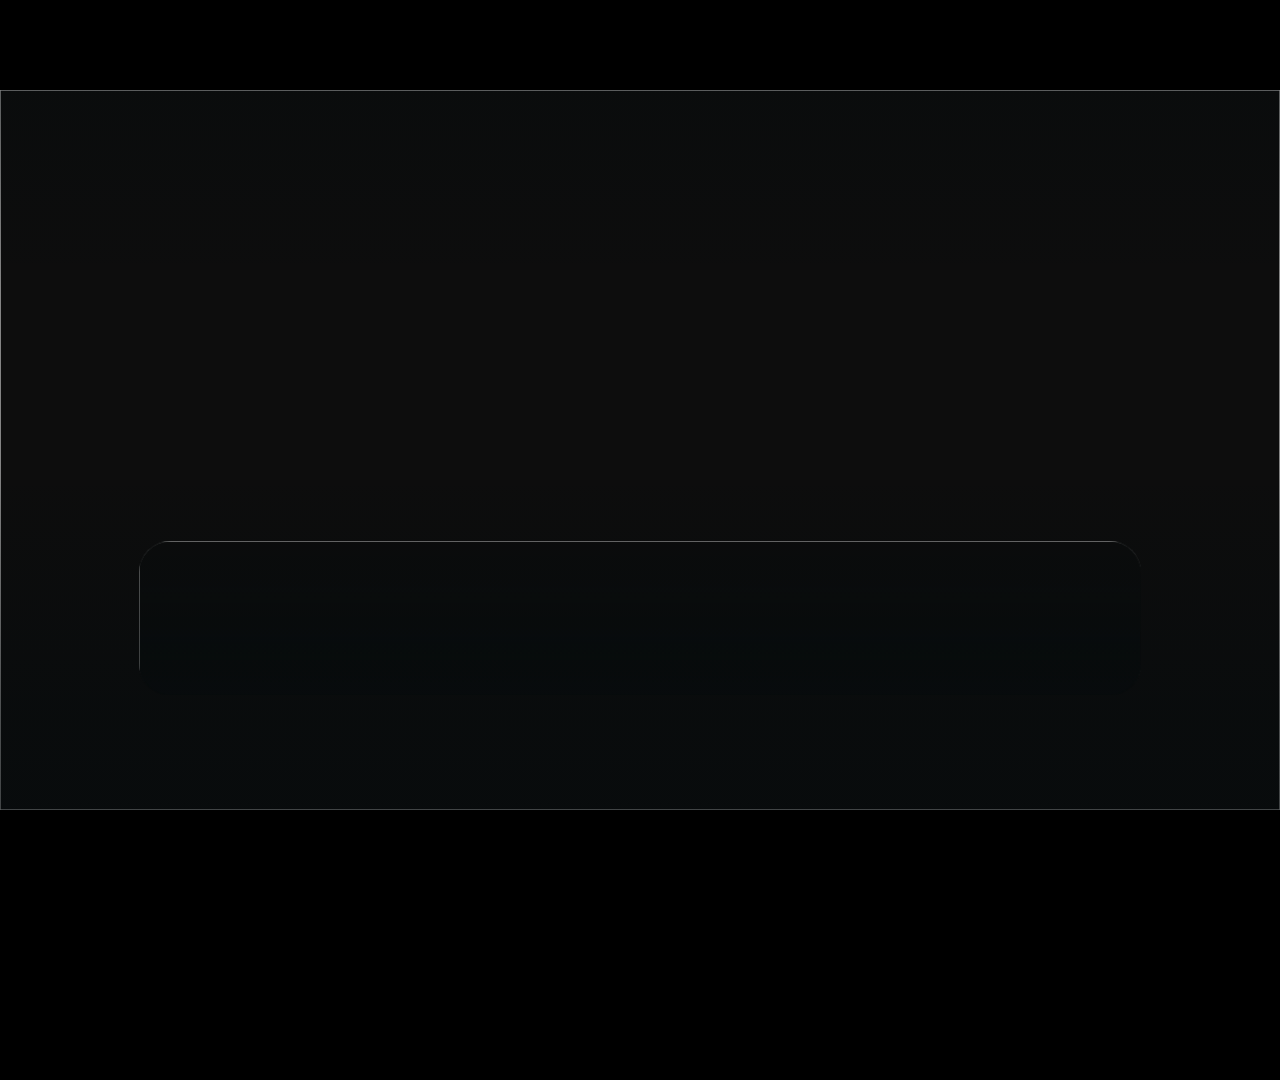
==== commit 21b1c4b4: "Follow the TV's system language, with a German translation app/i18n.js picks the language from navig" ====
--- a/app/index.html
+++ b/app/index.html
@@ -86,6 +86,7 @@
         </div>
         <div class="focus-status" id="focusStatus" aria-live="polite"></div>
       </main>
+<script src="i18n.js"></script>
 <script src="device.js"></script>
 <script src="device-android.js"></script>
 <script src="assets/icons/metrics.js"></script>
--- a/app/assets/fonts.css
+++ b/app/assets/fonts.css
@@ -0,0 +1 @@
+@font-face{font-family:Manrope;src:url(manrope.woff2) format("woff2");font-weight:200 800;font-display:swap}
--- a/app/assets/typefaces.css
+++ b/app/assets/typefaces.css
@@ -0,0 +1,8 @@
+/* Open Font License fonts. Source and licence details are in fonts/. */
+@font-face{font-family:'Study Geist';font-style:normal;font-weight:100 900;src:url('fonts/geist/Geist-Variable.ttf') format('truetype');font-display:block;size-adjust:101.408451%;ascent-override:105.119444%;descent-override:29.583333%;line-gap-override:0%}
+@font-face{font-family:'Study Newsreader';font-style:normal;font-weight:200 800;src:url('fonts/newsreader/Newsreader-Variable.ttf') format('truetype');font-display:block;size-adjust:107.462687%;ascent-override:99.197222%;descent-override:27.916667%;line-gap-override:0%}
+@font-face{font-family:'Study Inter';font-style:normal;font-weight:100 900;src:url('fonts/inter/Inter-Variable.ttf') format('truetype');font-display:block;size-adjust:98.963758%;ascent-override:107.716200%;descent-override:30.314128%;line-gap-override:0%}
+@font-face{font-family:'Study Outfit';font-style:normal;font-weight:100 900;src:url('fonts/outfit/Outfit-Variable.ttf') format('truetype');font-display:block;size-adjust:106.508876%;ascent-override:100.085556%;descent-override:28.166667%;line-gap-override:0%}
+@font-face{font-family:'Study Space Grotesk';font-style:normal;font-weight:300 700;src:url('fonts/spacegrotesk/SpaceGrotesk-Variable.ttf') format('truetype');font-display:block;size-adjust:102.857143%;ascent-override:103.638889%;descent-override:29.166667%;line-gap-override:0%}
+@font-face{font-family:'Study Sora';font-style:normal;font-weight:100 800;src:url('fonts/sora/Sora-Variable.ttf') format('truetype');font-display:block;size-adjust:98.630137%;ascent-override:108.080556%;descent-override:30.416667%;line-gap-override:0%}
+@font-face{font-family:'Study Playfair';font-style:normal;font-weight:400 900;src:url('fonts/playfair/PlayfairDisplay-Variable.ttf') format('truetype');font-display:block;size-adjust:101.694915%;ascent-override:104.823333%;descent-override:29.500000%;line-gap-override:0%}
--- a/app/style.css
+++ b/app/style.css
@@ -613,3 +613,76 @@
 .wallpaper-choice .setting-name{display:block;white-space:nowrap;overflow:hidden;text-overflow:ellipsis}
 .setting-choice.is-focus .setting-credit{color:var(--solid-mute,rgba(28,28,26,.6))}
 .anim-paused .photo,.anim-paused .mat-img,.anim-paused .ph-field-img{animation-play-state:paused}
+.detail-fonts .setting-choice{min-height:76px}
+.detail-fonts .appearance-rows{top:260px}
+/* ---------- CleanFrame-TCL customisation ---------- */
+/* Clock size (base 48px) and weight; the baseline shift and digit cells scale with the clock. */
+.cs-medium .home .clock{font-size:80px;line-height:96px;--clock-k:1.6667}
+.cs-large .home .clock{font-size:120px;line-height:136px;--clock-k:2.5}
+.cs-huge .home .clock{font-size:176px;line-height:188px;--clock-k:3.6667;letter-spacing:-.02em}
+.cs-medium .home .clock-digit,.cs-large .home .clock-digit,.cs-huge .home .clock-digit{width:calc(var(--font-clock-digit) * var(--clock-k))}
+.font-custom.cs-medium .home .clock,.font-custom.cs-large .home .clock,.font-custom.cs-huge .home .clock{top:calc(var(--font-clock-shift) * var(--clock-k))}
+.cw-thin .home .clock{font-weight:200!important}
+.cw-light .home .clock{font-weight:300!important}
+.cw-regular .home .clock{font-weight:400!important}
+.cw-bold .home .clock{font-weight:700!important}
+.cap-date{font-size:28px;line-height:36px;font-weight:500;opacity:.86;text-shadow:0 1px 3px rgba(0,0,0,.22);white-space:nowrap}
+.font-custom .home .cap-date{font-family:var(--font-ui-family),sans-serif;font-weight:var(--font-ui-weight)}
+/* Text weight for app names, controls and captions. */
+.tw-light .home .tile .label,.tw-light .home .u,.tw-light .home .ph-name,.tw-light .home .cap-date{font-weight:300!important}
+.tw-regular .home .tile .label,.tw-regular .home .u,.tw-regular .home .ph-name,.tw-regular .home .cap-date{font-weight:400!important}
+.tw-bold .home .tile .label,.tw-bold .home .u,.tw-bold .home .ph-name,.tw-bold .home .cap-date{font-weight:700!important}
+/* App name size on top of the fitted size. */
+.ts-small .home .tile .label{transform:scale(.86);transform-origin:50% 0}
+.ts-large .home .tile .label{transform:scale(1.14);transform-origin:50% 0}
+/* Night mode: one brightness filter on every photo-registered layer keeps the glass matched. */
+.is-night{--night:.55}
+.is-night.nd-soft{--night:.72}
+.is-night.nd-strong{--night:.38}
+.is-night .photo,.is-night .photo-video,.is-night .mat-img,.is-night .ph-field-img,.is-night .sheet-bg{filter:brightness(var(--night))}
+.is-night .home .caption,.is-night .home .utils,.is-night .home .tile .label,.is-night .home .tile .mark{opacity:.78}
+.is-night.nd-strong .home .caption,.is-night.nd-strong .home .utils,.is-night.nd-strong .home .tile .label,.is-night.nd-strong .home .tile .mark{opacity:.62}
+/* Idle: controls fade away, the clock and picture stay. */
+.home .dock,.home .utils,.home .input-row,.home .app-focus-name,.home .util-focus-label,.home .ut-lens,.home .focus-status{transition:opacity 900ms ease}
+.is-idle .home .recs,.is-idle .home .hero-text,.is-idle .home .dock,.is-idle .home .utils,.is-idle .home .input-row,.is-idle .home .app-focus-name,.is-idle .home .util-focus-label,.is-idle .ut-lens,.is-idle .focus-status{opacity:0!important}
+/* Eight Settings groups fit on one page. */
+.settings-group{height:84px;padding-top:4px;padding-bottom:4px}
+.detail-clock .setting-section+.setting-section,.detail-display .setting-section+.setting-section{margin-top:20px}
+/* Shelf layout (tvOS-inspired): Android TV banner cards without the glass dock; the focused card lifts.
+   Slots are 288x250: the 260x146 card sits 40px down so its lift and growth stay inside the clipped shelf. */
+.ls-shelf .dock .mat,.ls-shelf .dock .plate,.ls-shelf .dock-action,.ls-shelf .tile .nudge{display:none}
+.ls-shelf .tile .card{position:absolute;left:14px;top:40px;width:260px;height:146px;border-radius:16px;overflow:hidden;background:rgba(24,26,30,.62);box-shadow:0 8px 20px rgba(0,0,0,.32);transform-origin:50% 60%;transition:transform 200ms ease,box-shadow 200ms ease}
+.ls-shelf .tile .card-art{position:absolute;left:0;top:0;width:100%;height:100%;object-fit:cover}
+.ls-shelf .tile .card-mark{display:none}
+.ls-shelf .tile .no-art .card-mark{display:block;position:absolute;left:70px;top:37px;width:120px;height:72px}
+.ls-shelf .tile .no-art .card-mark .mark{position:absolute;left:0;top:0}
+.ls-shelf .tile.is-focus .card{transform:translateY(-12px) scale(1.12);box-shadow:0 26px 48px rgba(0,0,0,.55)}
+.ls-shelf .tile.is-focus .card::after{content:'';position:absolute;left:0;top:0;right:0;bottom:0;border-radius:16px;background:linear-gradient(118deg,rgba(255,255,255,.30),rgba(255,255,255,.04) 42%,rgba(255,255,255,0) 60%);pointer-events:none}
+.ls-shelf .tile .label{top:200px!important;font-size:28px!important;line-height:36px!important;opacity:0!important;transform:none!important;transition:opacity 160ms linear}
+.ls-shelf .tile.is-focus .label{opacity:1!important}
+.ls-shelf .tile.is-sel .card{transform:translateY(-4px) scale(1.04);box-shadow:0 16px 32px rgba(0,0,0,.45)}
+/* Top Shelf: the hero sits above the photo and video, below the scrim and UI. Images are pre-rendered natively. */
+.hero{position:absolute;left:0;top:0;width:1920px;height:1080px;pointer-events:none}
+.hero-img{position:absolute;left:0;top:0;width:1920px;height:1080px;max-width:none;object-fit:cover;opacity:0;transition:opacity 600ms ease}
+.hero-img.is-on{opacity:1}
+.hero-shade{position:absolute;left:0;top:0;width:1920px;height:1080px;opacity:0;transition:opacity 600ms ease;background:linear-gradient(to right,rgba(6,8,10,.70),rgba(6,8,10,.34) 44%,rgba(6,8,10,0) 70%),linear-gradient(to bottom,rgba(6,8,10,.30),rgba(6,8,10,0) 26%,rgba(6,8,10,0) 40%,rgba(6,8,10,.72))}
+.hero.is-on .hero-shade{opacity:1}
+.is-night .hero-img{filter:brightness(var(--night))}
+.hero-text{position:absolute;left:140px;bottom:700px;width:1180px;display:flex;flex-direction:column;gap:6px;color:#fff;text-shadow:0 2px 16px rgba(0,0,0,.45);opacity:0;transition:opacity 300ms ease;pointer-events:none}
+.hero-text.is-on{opacity:1}
+.hero-title{font-weight:600;font-size:72px;line-height:84px;letter-spacing:-1.2px;white-space:nowrap;overflow:hidden;text-overflow:ellipsis}
+.hero-service{font-size:32px;line-height:40px;opacity:.82}
+.recs{position:absolute;left:0;top:712px;width:1920px;height:300px;overflow:hidden;opacity:0;transition:opacity 300ms ease;pointer-events:none}
+.recs.is-on{opacity:.72}
+.recs.is-active{opacity:1}
+.recs-track{position:absolute;left:140px;top:16px;width:1px;height:280px;transition:transform 220ms ease}
+.rec{position:absolute;left:0;top:0;width:352px;height:198px;border-radius:14px;overflow:hidden;background:rgba(24,26,30,.62);box-shadow:0 8px 20px rgba(0,0,0,.32);transform-origin:50% 50%;transition:box-shadow 200ms ease}
+.rec img{position:absolute;left:0;top:0;width:100%;height:100%;object-fit:cover}
+.rec.is-focus{box-shadow:0 0 0 4px rgba(255,255,255,.92),0 22px 40px rgba(0,0,0,.55)}
+.recs-title{position:absolute;left:140px;top:232px;width:640px;display:flex;flex-direction:column;color:#fff;text-shadow:0 1px 10px rgba(0,0,0,.5);transition:transform 220ms ease}
+.recs-name{font-size:28px;line-height:36px;font-weight:500;white-space:nowrap;overflow:hidden;text-overflow:ellipsis}
+.recs-sub{font-size:24px;line-height:30px;opacity:.72;white-space:nowrap;overflow:hidden;text-overflow:ellipsis}
+.detail-remote .setting-choice,.detail-remotepick .setting-choice,.detail-remoteapp .setting-choice{min-height:64px;padding-top:6px;padding-bottom:6px;font-size:34px;line-height:44px}
+.detail-remotepick .setting-section+.setting-section{margin-top:20px}
+.setting-choice.is-pair .setting-copy{flex:1;flex-direction:row;align-items:baseline;justify-content:space-between;gap:24px}
+.setting-choice.is-pair .setting-description{font-size:28px;white-space:nowrap;overflow:hidden;text-overflow:ellipsis}
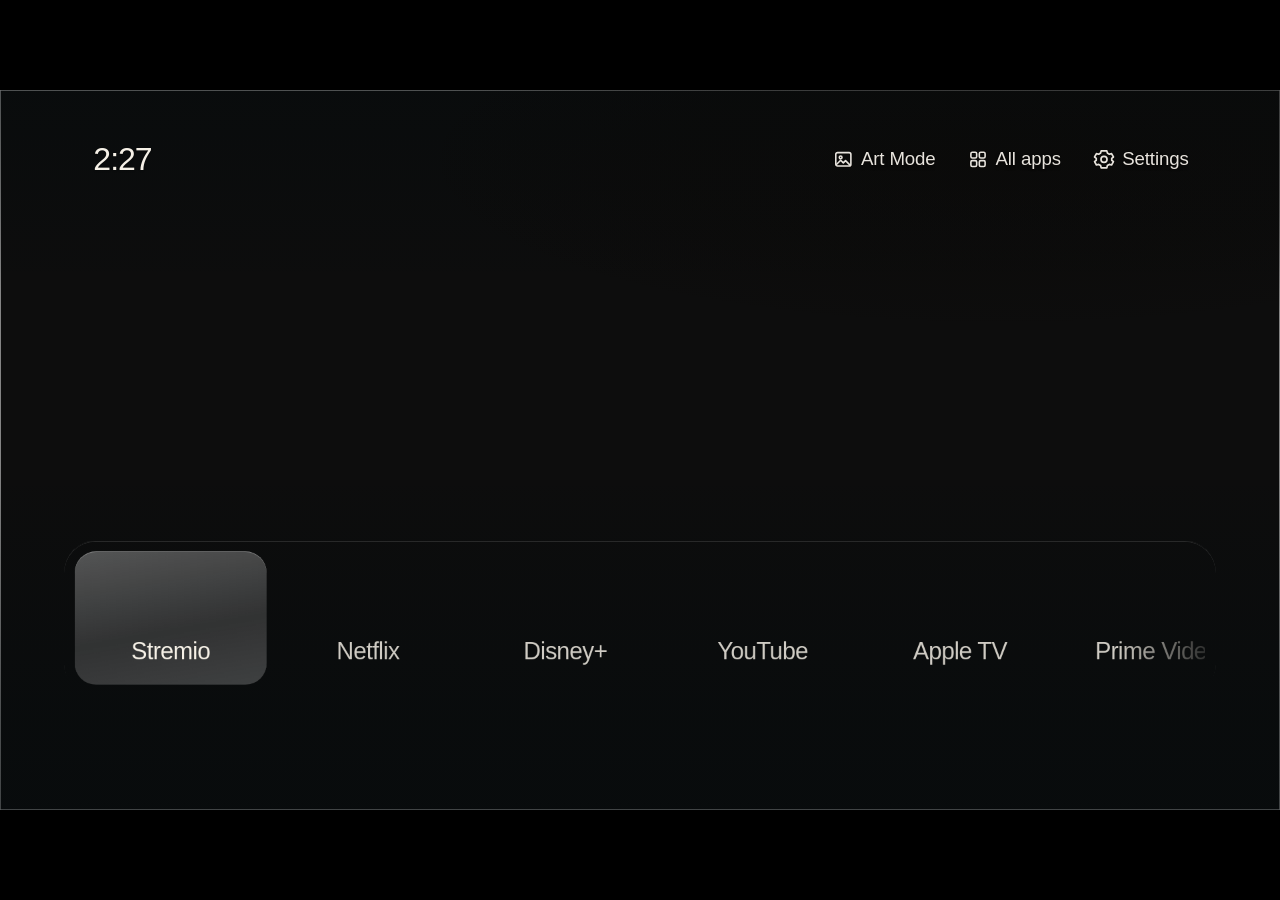
==== commit c587d1a6: "Rename to Shore; phone companion PWA, °C/°F, Polish, landing site - Shore name, icon and TV banner (" ====
--- a/app/index.html
+++ b/app/index.html
@@ -3,7 +3,7 @@
 <head>
 <meta charset="utf-8">
 <meta name="viewport" content="width=device-width, initial-scale=1">
-<title>CleanFrame</title>
+<title>Shore</title>
 <link rel="stylesheet" href="assets/fonts.css">
 <link rel="stylesheet" href="assets/typefaces.css">
 <link rel="stylesheet" href="assets/private-fonts.css">
@@ -94,6 +94,7 @@
 <script src="assets/wallpapers/online.js"></script>
 <script src="assets/adaptive-ink.js"></script>
 <script src="assets/font-catalog.js"></script>
+<script src="weather.js"></script>
 <script src="main.js"></script>
 </body>
 </html>
--- a/app/style.css
+++ b/app/style.css
@@ -645,8 +645,12 @@
 /* Idle: controls fade away, the clock and picture stay. */
 .home .dock,.home .utils,.home .input-row,.home .app-focus-name,.home .util-focus-label,.home .ut-lens,.home .focus-status{transition:opacity 900ms ease}
 .is-idle .home .recs,.is-idle .home .hero-text,.is-idle .home .dock,.is-idle .home .utils,.is-idle .home .input-row,.is-idle .home .app-focus-name,.is-idle .home .util-focus-label,.is-idle .ut-lens,.is-idle .focus-status{opacity:0!important}
-/* Eight Settings groups fit on one page. */
-.settings-group{height:84px;padding-top:4px;padding-bottom:4px}
+/* Settings groups are one line each (name left, current value right) so up to ten fit with even padding. */
+.settings-group{height:72px;padding:0 28px 0 28px;gap:24px}
+.settings-group+.settings-group{margin-top:6px}
+.settings-group-copy{flex:1;flex-direction:row;align-items:baseline;justify-content:space-between;gap:32px}
+.settings-group-name{flex:none;font-size:38px;line-height:46px}
+.settings-group-value{min-width:0;overflow:hidden;text-overflow:ellipsis;text-align:right;font-size:28px;line-height:36px}
 .detail-clock .setting-section+.setting-section,.detail-display .setting-section+.setting-section{margin-top:20px}
 /* Shelf layout (tvOS-inspired): Android TV banner cards without the glass dock; the focused card lifts.
    Slots are 288x250: the 260x146 card sits 40px down so its lift and growth stay inside the clipped shelf. */
@@ -686,3 +690,13 @@
 .detail-remotepick .setting-section+.setting-section{margin-top:20px}
 .setting-choice.is-pair .setting-copy{flex:1;flex-direction:row;align-items:baseline;justify-content:space-between;gap:24px}
 .setting-choice.is-pair .setting-description{font-size:28px;white-space:nowrap;overflow:hidden;text-overflow:ellipsis}
+/* Under the clock: now playing; My photos: QR code for the phone page */
+.cap-playing{max-width:760px;overflow:hidden;text-overflow:ellipsis;opacity:.8}
+/* The QR panel covers the Home preview (858..1780 x 288..806) so the code is large enough to scan from the sofa. */
+.setting-qr{position:absolute;left:718px;top:44px;width:922px;height:518px;display:flex;align-items:center;gap:48px;padding:0 56px;border-radius:24px;background:rgb(16,22,26);box-shadow:0 20px 60px rgba(0,0,0,.35);color:#eef1ea}
+.setting-qr img{flex:none;width:400px;height:400px;border-radius:20px;image-rendering:pixelated;background:#fff}
+.setting-qr-copy{min-width:0}
+.setting-qr h3{margin:0 0 16px;font-size:40px;line-height:48px;font-weight:500;letter-spacing:-.6px}
+.setting-qr p{margin:0 0 16px;font-size:26px;line-height:36px;color:rgba(238,241,234,.7)}
+.setting-qr .setting-url{font-size:30px;line-height:40px;font-weight:600;color:#eef1ea;word-break:break-all}
+.section-phonecode{margin:0!important;height:0}
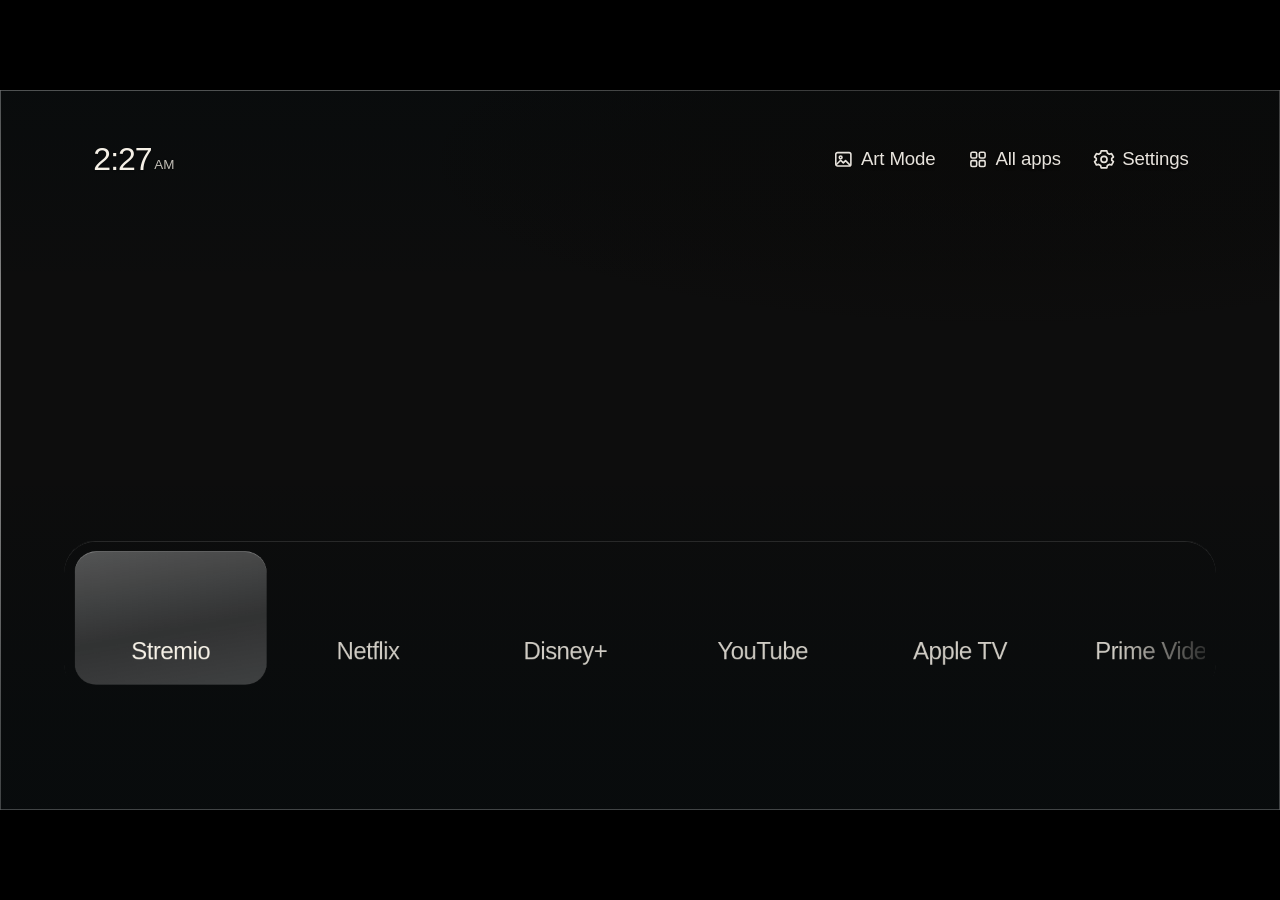
==== commit e0d51c99: "Add a Home Assistant add-on: rooms, switches and cameras on Home Introduce add-ons: optional feature" ====
--- a/app/index.html
+++ b/app/index.html
@@ -20,6 +20,7 @@
           <div class="ph-scrim"></div>
           <div class="ph-col"></div>
           <div class="ut-dim ut-tr"></div><div class="ut-dim ut-br"></div>
+          <div class="wx-layer" aria-hidden="true"><i class="wx-a"><b></b></i><i class="wx-f"></i></div>
         </div>
 
         <div class="home" id="home">
@@ -95,6 +96,7 @@
 <script src="assets/adaptive-ink.js"></script>
 <script src="assets/font-catalog.js"></script>
 <script src="weather.js"></script>
+<script src="addons/homeassistant.js"></script>
 <script src="main.js"></script>
 </body>
 </html>
--- a/app/assets/fonts.css
+++ b/app/assets/fonts.css
@@ -1 +1,3 @@
 @font-face{font-family:Manrope;src:url(manrope.woff2) format("woff2");font-weight:200 800;font-display:swap}
+@font-face{font-family:Manrope;src:url(manrope-cyrillic.woff2) format("woff2");font-weight:200 800;font-display:swap;unicode-range:U+0301,U+0400-045F,U+0490-0491,U+04B0-04B1,U+2116}
+@font-face{font-family:Manrope;src:url(manrope-latin-ext.woff2) format("woff2");font-weight:200 800;font-display:swap;unicode-range:U+0100-02BA,U+02BD-02C5,U+02C7-02CC,U+02CE-02D7,U+02DD-02FF,U+1D00-1DBF,U+1E00-1E9F,U+1EF2-1EFF,U+2020,U+20A0-20AB,U+20AD-20C4,U+2113,U+2C60-2C7F,U+A720-A7FF}
--- a/app/style.css
+++ b/app/style.css
@@ -36,8 +36,9 @@
 
 /* Caption: the clock, or the name of the mode Home is in */
 .caption{position:absolute;left:140px;top:72px;display:flex;flex-direction:column;gap:4px;max-width:1040px}
-.clock,.cap-title{font-size:48px;line-height:64px;font-weight:500;letter-spacing:-1.5px;white-space:nowrap;text-shadow:0 1px 3px rgba(0,0,0,.22)}
+.clock{font-size:48px;line-height:64px;font-weight:500;letter-spacing:-1.5px;white-space:nowrap;text-shadow:0 1px 3px rgba(0,0,0,.22)}
 .clock{font-variant-numeric:tabular-nums}
+.ampm{display:inline-block;margin-left:.2em;font-size:.42em;letter-spacing:0;font-weight:500;vertical-align:.12em;opacity:.78}
 .cap-line{max-width:100%;font-size:30px;line-height:40px;font-weight:500;letter-spacing:-.2px;color:rgba(255,255,255,.88);text-shadow:0 1px 2px rgba(0,0,0,.3);white-space:nowrap;overflow:hidden;text-overflow:ellipsis}
 .warn{display:inline-flex;gap:12px;align-items:flex-start;color:var(--warn)}
 .warn .ico{width:30px;height:30px;margin-top:5px}
@@ -53,7 +54,6 @@
 .u.is-idle{color:var(--faint)}
 .u.is-idle.is-focus{color:var(--solid-mute)}
 .u small{font-size:inherit;font-weight:500}
-.wall-keep{font-size:30px;font-weight:500;color:var(--mute);margin-right:8px;padding:12px 18px;text-shadow:0 1px 2px rgba(0,0,0,.32);white-space:nowrap}
 
 /* The rightmost icon box ends at 1780; SVG paths retain their native optical padding.
    Editing actions use labels in both comparison styles. Neither style has a backing. */
@@ -113,16 +113,16 @@
 .at-arrange .tile:not(.is-focus):not(.is-lifted){background:rgba(255,255,255,.08)}
 .mark{position:relative;display:block;flex:none}
 .mark img,.mark .mk{position:absolute;max-width:none}.mark .mk{display:block;background:currentColor;-webkit-mask-size:100% 100%;mask-size:100% 100%;-webkit-mask-repeat:no-repeat;mask-repeat:no-repeat}.mark.is-bad>*{visibility:hidden}
+.mark.mono-icon .mk{-webkit-mask-size:contain;mask-size:contain;-webkit-mask-position:center;mask-position:center}
 .monogram{display:flex;align-items:center;justify-content:center;font-weight:600;letter-spacing:0;color:inherit}
 .monogram span{position:relative;width:1.65em;height:1.65em;display:flex;align-items:center;justify-content:center;border-radius:.4em}.monogram span::after{content:"";position:absolute;inset:0;border:2px solid currentColor;border-radius:inherit;opacity:.38}
 .native-icon img{position:absolute;inset:0;width:100%;height:100%;object-fit:contain}
 .native-icon.has-native-icon>span{visibility:hidden}
 .tile .mark{position:absolute;left:84px;top:34px;opacity:.84;transition:opacity 160ms linear,transform var(--t) var(--ease)}
 .tile .label{position:absolute;left:4px;right:4px;top:128px;text-align:center;font-size:36px;line-height:44px;letter-spacing:-.8px;font-weight:500;white-space:nowrap;overflow:hidden;text-overflow:ellipsis;opacity:.84;transition:opacity 160ms linear}
-.tile .t-name{position:absolute;left:12px;right:12px;top:72px;text-align:center;font-size:40px;line-height:56px;letter-spacing:-1px;font-weight:600;white-space:nowrap;overflow:hidden;opacity:.84;transition:opacity 160ms linear}
-.tile.is-focus .mark,.tile.is-focus .label,.tile.is-focus .t-name,.tile.is-lifted .mark,.tile.is-lifted .label,.tile.is-lifted .t-name{opacity:1}
+.tile.is-focus .mark,.tile.is-focus .label,.tile.is-lifted .mark,.tile.is-lifted .label{opacity:1}
 .tile.is-focus .mark,.tile.is-lifted .mark{transform:translateY(-3px) scale(1.04)}
-.tile.is-sel .mark,.tile.is-sel .label,.tile.is-sel .t-name{opacity:.94}
+.tile.is-sel .mark,.tile.is-sel .label{opacity:.94}
 .tile.k-ph .mark,.tile.k-ph .label,.tile.k-ph.is-focus .mark,.tile.k-ph.is-focus .label{opacity:.5;transform:none}
 .tile .add{position:absolute;left:116px;top:40px;width:56px;height:56px;opacity:.84}
 .tile .add .ico{width:56px;height:56px;stroke-width:1.4}
@@ -252,7 +252,7 @@
 .btn.is-idle{color:var(--faint)}
 .btn.is-idle.is-focus{color:var(--solid-mute)}
 
-.s-count,.cap-count{display:inline;font-size:24px;line-height:40px;font-weight:500;letter-spacing:0;color:var(--faint);margin-left:20px;font-variant-numeric:tabular-nums}
+.s-count{display:inline;font-size:24px;line-height:40px;font-weight:500;letter-spacing:0;color:var(--faint);margin-left:20px;font-variant-numeric:tabular-nums}
 
 /* All apps */
 .grid-view{position:absolute;left:112px;top:232px;width:1696px;height:720px;overflow:hidden}
@@ -267,7 +267,6 @@
 .gt .mark{position:absolute;left:100px;top:30px;opacity:.88;transition:opacity 160ms linear,transform var(--t) var(--ease)}
 .gt.is-focus .mark{opacity:1;transform:translateY(-3px) scale(1.04)}
 .gt .label{position:absolute;left:12px;right:12px;top:114px;text-align:center;font-size:34px;line-height:44px;font-weight:500;letter-spacing:-.6px;white-space:nowrap;overflow:hidden;text-overflow:ellipsis}
-.gt .t-name{position:absolute;left:12px;right:12px;top:56px;text-align:center;font-size:40px;line-height:56px;font-weight:600;letter-spacing:-1px;white-space:nowrap;overflow:hidden}
 .gt .state{position:absolute;left:8px;right:8px;top:164px;height:36px;display:flex;justify-content:center;align-items:center;gap:8px;font-size:28px;line-height:36px;font-weight:500;color:var(--mute);white-space:nowrap}
 .gt.is-focus .state{color:var(--ink)}
 .badge{width:26px;height:26px;flex:none;color:var(--ink)}
@@ -275,11 +274,8 @@
 .badge.is-off{color:var(--faint)}
 .verb{height:40px;display:inline-flex;align-items:center;color:var(--ink);font-weight:600}
 .verb.is-off{color:var(--warn)}
-.strip-label{top:216px}
-.strip{position:absolute;left:112px;top:260px;width:1696px;height:136px}
 .sc{position:absolute;left:0;top:8px;width:176px;height:120px;border-radius:24px;transition:transform var(--t) var(--ease),background-color 140ms linear}
 .sc .mark{position:absolute;left:40px;top:32px;opacity:.88}
-.sc .t-name{position:absolute;left:8px;right:8px;top:0;bottom:0;display:flex;align-items:center;justify-content:center;text-align:center;font-size:28px;line-height:32px;font-weight:600;letter-spacing:-.4px}
 .sc.is-focus{background:var(--plate);box-shadow:var(--plate-edge)}
 .sc.is-focus .mark,.sc.is-lifted .mark{opacity:1}
 .sc.is-lifted{background:var(--lift);box-shadow:var(--plate-edge)}
@@ -287,9 +283,6 @@
 .sc .nudge .ico{width:24px}
 .sc .nudge-l{left:4px}
 .sc .nudge-r{right:4px}
-.strip-empty{position:absolute;left:28px;top:8px;line-height:120px;font-size:30px;font-weight:500;color:var(--mute)}
-.strip-cap{position:absolute;left:140px;top:404px;font-size:30px;line-height:40px;font-weight:500;color:var(--mute);white-space:nowrap}
-.grid-label{top:452px}
 
 /* Panel content uses an inner group so Type focus does not move the layout box. */
 .gt .panel-content,.sc .panel-content{position:absolute;inset:0;transform-origin:50% 50%;transition:transform var(--t) var(--ease)}
@@ -303,7 +296,10 @@
 .f-type .sheet .sc.is-lifted .panel-content,.f-type .sheet .er.is-lifted .panel-content{transform:none}
 
 /* Settings overview: each group carries one short, committed summary. */
-.settings-overview{position:absolute;left:112px;top:212px;width:1056px}
+.settings-overview{position:absolute;left:112px;top:196px;width:1696px;display:flex;gap:48px}
+.settings-col{flex:1;min-width:0}
+.settings-head{height:36px;margin:0 28px 10px;font-size:26px;line-height:36px;font-weight:500;letter-spacing:.2px;color:var(--mute)}
+.settings-group+.settings-head{margin-top:30px}
 .settings-group{width:100%;height:112px;padding:12px 32px 12px 28px;border-radius:20px;display:flex;align-items:center;justify-content:space-between;gap:32px;color:var(--ink);transition:background-color 140ms linear,color 140ms linear}
 .settings-group+.settings-group{margin-top:8px}
 .settings-group-copy{min-width:0;display:flex;flex-direction:column;gap:4px}
@@ -314,7 +310,6 @@
 .settings-group.is-focus .settings-group-value,.settings-group.is-focus>.ico{color:var(--solid-mute)}
 .settings-overview-hint{position:absolute;left:140px;top:968px;display:flex;align-items:center;gap:16px;font-size:26px;line-height:36px;color:var(--mute)}
 .remote-key{display:inline-flex;align-items:center;justify-content:center;min-width:48px;height:34px;padding:0 10px;border:1.5px solid currentColor;border-radius:17px;font-size:21px;line-height:28px;font-weight:600;letter-spacing:0}
-.lay-note{position:absolute;left:140px;top:608px;max-width:1040px;font-size:30px;line-height:42px;font-weight:500;color:var(--mute)}
 
 /* B: two-zone Home editor */
 .z-home,.z-other{top:216px}
@@ -336,7 +331,6 @@
 .er-rm.is-limit{color:var(--warn)}
 .er-rm.is-limit.is-focus{color:var(--solid-warn)}
 .er.is-lifted .er-rm{visibility:hidden}
-.mark-sp{width:56px;height:44px;flex:none}
 .ed-other-view{position:absolute;left:1040px;top:264px;width:768px;height:752px;overflow:hidden}
 .ed-other{position:absolute;left:0;top:0;width:768px;transition:transform var(--t) var(--ease)}
 .eo{position:absolute;left:0;top:0;width:768px;height:72px;display:flex;align-items:center;gap:20px;padding:0 16px 0 24px;border-radius:24px;font-size:34px;font-weight:500;letter-spacing:-.5px;white-space:nowrap;transition:background-color 140ms linear}
@@ -388,7 +382,7 @@
 .l-list .caption{left:auto;right:140px;top:112px;align-items:flex-end;text-align:right;max-width:880px}
 .l-list.at-arrange .caption{top:72px}
 .bg-dark .clock,.bg-light .clock{opacity:.72;text-shadow:none}
-.bg-dark .cap-title,.bg-light .cap-title,.bg-dark .cap-line,.bg-light .cap-line{color:var(--ink);text-shadow:none}
+.bg-dark .cap-line,.bg-light .cap-line{color:var(--ink);text-shadow:none}
 .l-list .quiet-utils{right:122.1px;top:auto;bottom:112px;flex-direction:column;align-items:flex-end;gap:0}
 .l-list .quiet-utils .u{flex:none}
 .u-content{position:relative;z-index:2;display:inline-flex;align-items:center;gap:12px;transition:transform 140ms var(--ease)}
@@ -422,7 +416,6 @@
 .bg-dark .ph-action,.bg-light .ph-action{background:none;color:var(--mute)}
 .bg-dark .ph-action.is-focus,.bg-light .ph-action.is-focus{background:var(--solid);color:var(--solid-ink)}
 .bg-light .ph-list.is-compact .ph-row::before{background:rgba(29,26,22,.05)}
-.bg-dark .wall-keep,.bg-light .wall-keep{color:var(--ink)}
 .tile-content{position:absolute;inset:0;border-radius:inherit;transform-origin:50% 50%;transition:opacity 160ms linear,transform var(--t) var(--ease)}
 .f-type .plate{opacity:0}
 .f-type .tile-content{opacity:.62}
@@ -448,7 +441,7 @@
 .ut-br{background:radial-gradient(ellipse 900px 260px at 1560px 878px,rgba(10,8,6,var(--br-a)),rgba(10,8,6,var(--br-b)) 55%,rgba(10,8,6,0))!important}
 .tr-dark .ut-tr,.br-dark .ut-br,.l-dock .ut-br{display:none}
 .bg-photo.l-list .caption{color:var(--tr-ink)}
-.bg-photo.l-list .caption .clock,.bg-photo.l-list .caption .cap-title,.bg-photo.l-list .caption .cap-line{color:var(--tr-ink);text-shadow:var(--tr-shadow)}
+.bg-photo.l-list .caption .clock,.bg-photo.l-list .caption .cap-line{color:var(--tr-ink);text-shadow:var(--tr-shadow)}
 .bg-photo.l-list.has-clock-ink .caption .clock{color:var(--clock-ink);opacity:1;text-shadow:none}
 .bg-photo.l-dock.has-dock-clock-ink .caption .clock{color:var(--dock-clock-ink);opacity:1;text-shadow:none}
 .bg-photo.l-dock.tl-mist .shade{background:radial-gradient(ellipse 560px 200px at 188px 104px,rgba(10,8,6,.24),rgba(10,8,6,.14) 55%,rgba(10,8,6,0)),linear-gradient(to bottom,rgba(4,10,12,.32),rgba(4,10,12,.14) 150px,rgba(4,10,12,0))}
@@ -488,6 +481,7 @@
 .settings-back{position:absolute;left:124px;top:60px;pointer-events:auto}
 .settings-title{position:absolute;left:140px;top:132px;font-size:56px;line-height:68px;font-weight:500;letter-spacing:-1.6px}
 .appearance-rows{position:absolute;left:140px;top:244px;width:640px;pointer-events:auto}
+.appearance-rows.is-clipped{overflow:hidden;padding-bottom:0}.appearance-rows.is-more{-webkit-mask-image:linear-gradient(#000 calc(100% - 64px),transparent);mask-image:linear-gradient(#000 calc(100% - 64px),transparent)}
 .setting-section+.setting-section{margin-top:32px}
 .setting-label{margin-bottom:12px;font-size:28px;line-height:36px;font-weight:500;letter-spacing:-.2px;color:var(--mute)}
 .setting-options{display:flex;flex-direction:column;gap:4px}
@@ -496,7 +490,7 @@
 .setting-choice.is-disabled{color:var(--faint)}
 .setting-choice.is-disabled.is-focus{color:var(--solid-mute)}
 .setting-copy{min-width:0;display:flex;flex-direction:column;gap:4px}
-.setting-name{display:block;white-space:nowrap}
+.setting-name{display:block;white-space:nowrap;overflow:hidden;text-overflow:ellipsis}
 .setting-tick{display:flex;align-items:center;justify-content:center;flex:none;width:30px;height:32px;margin-left:0}
 .setting-tick .ico{width:30px;height:30px;stroke-width:2.2}
 .setting-forward{width:28px;height:28px;margin-left:auto;flex:none}
@@ -506,15 +500,14 @@
 .swatch-dark{background:#0d0d0d;box-shadow:inset 0 0 0 1px rgba(246,241,231,.15)}
 .setting-reason{margin-top:16px;font-size:26px;line-height:36px;color:var(--mute)}
 .is-horizontal .setting-options{flex-direction:row;gap:12px}
-.is-horizontal .setting-choice{flex:1;min-width:0;min-height:92px;padding:12px 20px;gap:16px;font-size:36px}
+.is-horizontal .setting-choice{flex:1;min-width:max-content;min-height:92px;padding:12px 20px;gap:16px;font-size:36px}
 .is-horizontal .setting-tick{width:26px;margin-left:0}
 .is-horizontal .setting-tick .ico{width:26px;height:26px}
+.is-horizontal.is-many .setting-options{gap:2px}.is-horizontal.is-many .setting-choice{padding:12px 12px;gap:8px;font-size:31px}.is-horizontal.is-five .setting-choice{padding:12px 9px;gap:6px;font-size:29px}
 .section-material .setting-choice:last-child{flex:1.4}
-.detail-background .section-rotation .setting-choice{padding-left:128px}
-.detail-focus .setting-section+.setting-section{margin-top:64px}
 .detail-layout .setting-section+.setting-section{margin-top:28px}
-.detail-typography .setting-choice,.detail-rotation .setting-choice{min-height:88px}
-.detail-typography .appearance-rows,.detail-rotation .appearance-rows,.detail-samsung .appearance-rows{top:260px}
+.detail-rotation .setting-choice{min-height:88px}
+.detail-rotation .appearance-rows,.detail-samsung .appearance-rows{top:260px}
 .detail-online .setting-choice,.detail-unsplash .setting-choice,.detail-animated .setting-choice{min-height:72px;padding-top:8px;padding-bottom:8px}
 .setting-choice.has-description{min-height:120px}
 .setting-description{font-size:26px;line-height:36px;font-weight:400;letter-spacing:0;color:var(--mute);white-space:normal}
@@ -547,14 +540,14 @@
 .at-appearance .plate.on-sel,.at-wallpaper .plate.on-sel{opacity:.5;background:var(--plate);box-shadow:var(--plate-edge)}
 
 /* Header utilities share Type/Glass focus; commands keep their solid focus. */
-.s-head .btn,.header-utils .u{position:relative;background:none;color:var(--mute);box-shadow:none;transition:transform 140ms var(--ease),color 140ms linear}
-.s-head.is-awake .btn,.header-utils.is-awake .wall-keep{color:var(--faint)}
-.s-head .btn.is-focus,.header-utils .u.is-focus{background:none;color:var(--ink);text-shadow:none}
+.s-head .btn{position:relative;background:none;color:var(--mute);box-shadow:none;transition:transform 140ms var(--ease),color 140ms linear}
+.s-head.is-awake .btn{color:var(--faint)}
+.s-head .btn.is-focus{background:none;color:var(--ink);text-shadow:none}
 .s-head .btn.is-idle{color:var(--faint)}
 .s-head .btn>span,.s-head .btn>.ico{position:relative;z-index:1}
-.f-type .s-head .btn.is-focus,.f-type .header-utils .u.is-focus{transform:scale(1.05)}
-.f-glass .s-head .btn.is-focus::before,.f-glass .header-utils .u.is-focus::before{content:"";position:absolute;left:0;right:0;top:2px;height:60px;border-radius:30px;background:var(--plate);box-shadow:var(--plate-edge);pointer-events:none}
-@media(prefers-reduced-motion:reduce){.s-head .btn,.header-utils .u,.m-tint .mat-img,.m-tint .mat-scrim{transform:none!important}.ut-lens{transition:opacity 120ms linear!important}}
+.f-type .s-head .btn.is-focus{transform:scale(1.05)}
+.f-glass .s-head .btn.is-focus::before{content:"";position:absolute;left:0;right:0;top:2px;height:60px;border-radius:30px;background:var(--plate);box-shadow:var(--plate-edge);pointer-events:none}
+@media(prefers-reduced-motion:reduce){.s-head .btn,.m-tint .mat-img,.m-tint .mat-scrim{transform:none!important}.ut-lens{transition:opacity 120ms linear!important}}
 
 /* Saved display choices alter content, not app identity or editing state. */
 .stage.is-reflow *{transition:none!important;animation:none!important}
@@ -584,20 +577,17 @@
 .font-custom .home .ph-name{font-family:var(--font-display-family),sans-serif;font-weight:var(--font-display-weight);letter-spacing:-.01em}
 .font-custom .home .clock{position:relative;top:var(--font-clock-shift);font-family:var(--font-display-family),sans-serif;font-weight:var(--font-clock-weight);letter-spacing:-.01em}
 .font-custom .home .tile .label,.font-custom .home .app-focus-name,.font-custom .home .full-name{font-family:var(--font-primary-family),sans-serif;font-weight:var(--font-primary-weight);letter-spacing:0}
-.font-custom .home .u,.font-custom .home .util-focus-label,.font-custom .home .cap-title,.font-custom .home .dock-action,.font-custom .home .ph-action,.font-custom .home .btn,.font-custom .home .dock-empty p,.font-custom .home .ph-empty p{font-family:var(--font-ui-family),sans-serif;font-weight:var(--font-ui-weight);letter-spacing:0}
-.font-custom .home .cap-title{position:relative;top:var(--font-heading-shift)}
+.font-custom .home .u,.font-custom .home .util-focus-label,.font-custom .home .dock-action,.font-custom .home .ph-action,.font-custom .home .btn,.font-custom .home .dock-empty p,.font-custom .home .ph-empty p{font-family:var(--font-ui-family),sans-serif;font-weight:var(--font-ui-weight);letter-spacing:0}
 .font-custom .home .full-name{position:relative;top:var(--font-full-name-shift)}
 .font-custom .home .quiet-utils .u-label{position:relative;top:var(--font-utility-shift)}
 .font-custom.l-list .home .quiet-utils .u-label{top:calc(-1px + var(--font-utility-shift))}
 .font-custom .home .ph-action>span,.font-custom .home .dock-action>span{position:relative;top:var(--font-action-shift)}
-.home .monogram,.home .cap-count,.home .cap-line:not(.full-name),.home .wall-keep,.home .error-chip{font-family:Manrope,Arial,sans-serif}
+.home .monogram,.home .cap-line:not(.full-name),.home .error-chip{font-family:Manrope,Arial,sans-serif}
 .font-newsreader .home{font-variation-settings:"opsz" 28;font-optical-sizing:none}
 .font-newsreader .home .ph-name{font-variation-settings:"opsz" 72;font-optical-sizing:none}
 .font-newsreader .home .clock{font-variation-settings:"opsz" 48;font-optical-sizing:none}
 .font-newsreader .home .tile .label,.font-newsreader .home .app-focus-name,.font-newsreader .home .full-name{font-variation-settings:"opsz" 36;font-optical-sizing:none}
-.font-newsreader .home .cap-title,.font-newsreader .home .header-utils,.font-newsreader .home .dock-action,.font-newsreader .home .ph-action,.font-newsreader .home .btn,.font-newsreader .home .dock-empty p,.font-newsreader .home .ph-empty p{font-variation-settings:"opsz" 36}
-.font-newsreader .home .wall-keep{font-family:var(--font-ui-family),serif;font-weight:400;font-variation-settings:"opsz" 36;letter-spacing:0}
-.font-newsreader .home .header-utils .u-label,.font-newsreader .home .wall-keep{position:relative;top:var(--font-action-shift)}
+.font-newsreader .home .dock-action,.font-newsreader .home .ph-action,.font-newsreader .home .btn,.font-newsreader .home .dock-empty p,.font-newsreader .home .ph-empty p{font-variation-settings:"opsz" 36}
 .clock-digit{display:inline-block;width:var(--font-clock-digit);text-align:center;letter-spacing:0}
 .is-font-switch .home .ph-name,.is-font-switch .home .clock,.is-font-switch .home .tile .label,.is-font-switch .home .u-label,.is-font-switch .home .app-focus-name,.is-font-switch .home .util-focus-label{animation:font-in 160ms linear}
 @keyframes font-in{from{opacity:0}}
@@ -615,7 +605,7 @@
 .anim-paused .photo,.anim-paused .mat-img,.anim-paused .ph-field-img{animation-play-state:paused}
 .detail-fonts .setting-choice{min-height:76px}
 .detail-fonts .appearance-rows{top:260px}
-/* ---------- CleanFrame-TCL customisation ---------- */
+/* ---------- Shore customisation ---------- */
 /* Clock size (base 48px) and weight; the baseline shift and digit cells scale with the clock. */
 .cs-medium .home .clock{font-size:80px;line-height:96px;--clock-k:1.6667}
 .cs-large .home .clock{font-size:120px;line-height:136px;--clock-k:2.5}
@@ -645,13 +635,17 @@
 /* Idle: controls fade away, the clock and picture stay. */
 .home .dock,.home .utils,.home .input-row,.home .app-focus-name,.home .util-focus-label,.home .ut-lens,.home .focus-status{transition:opacity 900ms ease}
 .is-idle .home .recs,.is-idle .home .hero-text,.is-idle .home .dock,.is-idle .home .utils,.is-idle .home .input-row,.is-idle .home .app-focus-name,.is-idle .home .util-focus-label,.is-idle .ut-lens,.is-idle .focus-status{opacity:0!important}
-/* Settings groups are one line each (name left, current value right) so up to ten fit with even padding. */
+/* Settings groups are one line each (name left, current value right), in two headed columns. */
 .settings-group{height:72px;padding:0 28px 0 28px;gap:24px}
 .settings-group+.settings-group{margin-top:6px}
 .settings-group-copy{flex:1;flex-direction:row;align-items:baseline;justify-content:space-between;gap:32px}
 .settings-group-name{flex:none;font-size:38px;line-height:46px}
 .settings-group-value{min-width:0;overflow:hidden;text-overflow:ellipsis;text-align:right;font-size:28px;line-height:36px}
-.detail-clock .setting-section+.setting-section,.detail-display .setting-section+.setting-section{margin-top:20px}
+/* The fuller pages use tighter section gaps so they fit above the OK hint without scrolling. */
+.detail-background .setting-section+.setting-section,.detail-focus .setting-section+.setting-section,.detail-typography .setting-section+.setting-section,.detail-clock .setting-section+.setting-section,.detail-display .setting-section+.setting-section,
+.detail-music .setting-section+.setting-section,.detail-news .setting-section+.setting-section,.detail-screensaver .setting-section+.setting-section,.detail-saverlook .setting-section+.setting-section{margin-top:20px}
+.detail-background .is-horizontal .setting-choice,.detail-saverlook .is-horizontal .setting-choice{min-height:84px}
+.section-nsrc .setting-choice,.section-svshow .setting-choice{min-height:60px;padding-top:4px;padding-bottom:4px}
 /* Shelf layout (tvOS-inspired): Android TV banner cards without the glass dock; the focused card lifts.
    Slots are 288x250: the 260x146 card sits 40px down so its lift and growth stay inside the clipped shelf. */
 .ls-shelf .dock .mat,.ls-shelf .dock .plate,.ls-shelf .dock-action,.ls-shelf .tile .nudge{display:none}
@@ -686,8 +680,18 @@
 .recs-title{position:absolute;left:140px;top:232px;width:640px;display:flex;flex-direction:column;color:#fff;text-shadow:0 1px 10px rgba(0,0,0,.5);transition:transform 220ms ease}
 .recs-name{font-size:28px;line-height:36px;font-weight:500;white-space:nowrap;overflow:hidden;text-overflow:ellipsis}
 .recs-sub{font-size:24px;line-height:30px;opacity:.72;white-space:nowrap;overflow:hidden;text-overflow:ellipsis}
+.recs-head{position:absolute;left:140px;top:0;font-size:28px;line-height:36px;font-weight:500;color:var(--ink);text-shadow:0 1px 10px rgba(0,0,0,.35)}
+.bg-dark .recs-head,.bg-light .recs-head{text-shadow:none}
+.recs.has-head{top:664px;height:348px}
+.recs.has-head .recs-track{top:52px}
+.recs.has-head .recs-title{top:268px}
+.bg-light .recs-title{color:var(--ink);text-shadow:none}
+.rec-name{position:absolute;left:24px;right:24px;bottom:22px;font-size:28px;line-height:34px;font-weight:500;color:#fff;overflow:hidden;display:-webkit-box;-webkit-line-clamp:3;-webkit-box-orient:vertical}
+.rec-bar{position:absolute;left:0;right:0;bottom:0;height:6px;background:rgba(0,0,0,.45)}
+.rec-bar span{position:absolute;left:0;top:0;bottom:0;background:#fff}
 .detail-remote .setting-choice,.detail-remotepick .setting-choice,.detail-remoteapp .setting-choice{min-height:64px;padding-top:6px;padding-bottom:6px;font-size:34px;line-height:44px}
 .detail-remotepick .setting-section+.setting-section{margin-top:20px}
+.setting-choice.is-pair .setting-name{flex:none}
 .setting-choice.is-pair .setting-copy{flex:1;flex-direction:row;align-items:baseline;justify-content:space-between;gap:24px}
 .setting-choice.is-pair .setting-description{font-size:28px;white-space:nowrap;overflow:hidden;text-overflow:ellipsis}
 /* Under the clock: now playing; My photos: QR code for the phone page */
@@ -700,3 +704,252 @@
 .setting-qr p{margin:0 0 16px;font-size:26px;line-height:36px;color:rgba(238,241,234,.7)}
 .setting-qr .setting-url{font-size:30px;line-height:40px;font-weight:600;color:#eef1ea;word-break:break-all}
 .section-phonecode{margin:0!important;height:0}
+
+/* Now playing: a small decorative level meter (transform only, paused with the other Home animations). */
+.wave{display:inline-flex;align-items:flex-end;gap:4px;width:30px;height:22px;margin-right:12px;vertical-align:-2px}
+.wave i{display:block;width:4px;height:22px;border-radius:2px;background:currentColor;transform-origin:50% 100%;transform:scaleY(.3);animation:wave 900ms ease-in-out infinite alternate}
+.wave i:nth-child(2){animation-duration:700ms;animation-delay:-300ms}
+.wave i:nth-child(3){animation-duration:1100ms;animation-delay:-600ms}
+.wave i:nth-child(4){animation-duration:800ms;animation-delay:-150ms}
+@keyframes wave{0%{transform:scaleY(.25)}50%{transform:scaleY(1)}100%{transform:scaleY(.45)}}
+.anim-paused:not(.is-saver) .wave i{animation-play-state:paused}
+
+/* Album art background: above the photo and video, below the Top Shelf hero and the scrim. The glass shows it through. */
+.np-bg{position:absolute;left:0;top:0;width:1920px;height:1080px;pointer-events:none}
+.np-img{position:absolute;left:0;top:0;width:1920px;height:1080px;max-width:none;object-fit:cover;opacity:0;transition:opacity 900ms ease}
+.np-img.is-on{opacity:1}
+.is-night .np-img{filter:brightness(var(--night))}
+.has-np-art .mat-img,.has-np-art .mat-scrim,.has-np-art .ph-field{visibility:hidden}
+.has-np-art .mat-veil,.has-np-art .ph-veil{background:rgba(255,255,255,.08)}
+.has-np-art .photo-video{visibility:hidden}
+
+/* Shore's screensaver: covers everything; the Home underneath stops drawing. */
+.saver{position:absolute;left:0;top:0;width:1920px;height:1080px;overflow:hidden;background:#000;opacity:0;visibility:hidden;transition:opacity 350ms ease,visibility 0s linear 350ms;color:#fff;z-index:50}
+.saver.is-on{opacity:1;visibility:visible;transition:opacity 1200ms ease}
+.is-saver .scene,.is-saver .appearance,.is-saver .sheet,.is-saver .focus-status{visibility:hidden}
+.sv-slide{position:absolute;left:0;top:0;width:1920px;height:1080px;opacity:0;transition:opacity 2400ms ease}
+.sv-slide.is-on{opacity:1}
+.sv-tile{position:absolute;overflow:hidden;background:#0b0f12}
+.l-full .t0{left:0;top:0;width:1920px;height:1080px}
+.l-pair .t0{left:0;top:0;width:954px;height:1080px}.l-pair .t1{left:966px;top:0;width:954px;height:1080px}
+.l-trio .t0{left:0;top:0;width:1266px;height:1080px}.l-trio .t1{left:1278px;top:0;width:642px;height:534px}.l-trio .t2{left:1278px;top:546px;width:642px;height:534px}
+.sv-img{position:absolute;left:0;top:0;width:100%;height:100%;max-width:none;object-fit:cover;transform:scale(1.18)}
+.sv-slide.is-on .sv-img,.sv-slide.is-out .sv-img{animation:34s linear both}
+.sv-img.still{transform:none}.sv-img.m0{animation-name:sv-m0!important}.sv-img.m1{animation-name:sv-m1!important}.sv-img.m2{animation-name:sv-m2!important}.sv-img.m3{animation-name:sv-m3!important}
+@keyframes sv-m0{from{transform:scale(1.22) translate(-3%,-2%)}to{transform:scale(1.04) translate(2%,1.5%)}}
+@keyframes sv-m1{from{transform:scale(1.04) translate(2.5%,0)}to{transform:scale(1.2) translate(-3%,-1.5%)}}
+@keyframes sv-m2{from{transform:scale(1.18) translate(3%,2.5%)}to{transform:scale(1.06) translate(-2%,-2%)}}
+@keyframes sv-m3{from{transform:scale(1.08) translate(-2.5%,2%)}to{transform:scale(1.22) translate(2.5%,-1%)}}
+.sv-shade{position:absolute;left:0;top:0;width:1920px;height:1080px;background:radial-gradient(ellipse at 50% 50%,rgba(0,0,0,0) 40%,rgba(0,0,0,.42)),linear-gradient(to top,rgba(0,0,0,.42),rgba(0,0,0,0) 46%)}
+.sv-night{position:absolute;left:0;top:0;width:1920px;height:1080px;background:#000;opacity:0}
+.is-night .sv-night{opacity:calc(1 - var(--night))}
+.sv-info{position:absolute;display:flex;flex-direction:column;max-width:1100px;text-shadow:0 2px 18px rgba(0,0,0,.42);transition:opacity 900ms ease}
+.sv-info.is-moving{opacity:0}
+.sv-info.pos-0{left:120px;bottom:104px}
+.sv-info.pos-1{right:120px;bottom:104px;align-items:flex-end;text-align:right}
+.sv-info.pos-2{right:120px;top:96px;align-items:flex-end;text-align:right}
+.sv-info.pos-3{left:120px;top:96px}
+.sv-clock{font-size:168px;line-height:176px;font-weight:300;letter-spacing:-4px;font-variant-numeric:tabular-nums}
+.sv-date{font-size:36px;line-height:48px;font-weight:500;opacity:.88}
+.sv-photo{max-width:900px;margin-top:14px;font-size:26px;line-height:34px;font-weight:500;opacity:.8;white-space:nowrap;overflow:hidden;text-overflow:ellipsis}
+.sv-photo:empty{display:none}
+.sv-credit{display:block;font-size:20px;line-height:28px;opacity:.75;overflow:hidden;text-overflow:ellipsis}
+.sv-np{display:none;align-items:center;gap:28px;margin-top:36px}
+.sv-np.is-on{display:flex}
+.pos-1 .sv-np,.pos-2 .sv-np{flex-direction:row-reverse}
+.sv-cover{width:168px;height:168px;border-radius:20px;object-fit:cover;box-shadow:0 18px 44px rgba(0,0,0,.45);flex:none}
+.sv-np-text{display:flex;flex-direction:column;gap:6px;min-width:0}
+.sv-title{font-size:44px;line-height:54px;font-weight:600;letter-spacing:-.6px;white-space:nowrap;overflow:hidden;text-overflow:ellipsis;max-width:880px}
+.sv-title .wave{width:36px;height:28px;margin-right:16px}
+.sv-title .wave i{height:28px;width:5px}
+.sv-artist{font-size:30px;line-height:40px;opacity:.82;white-space:nowrap;overflow:hidden;text-overflow:ellipsis;max-width:880px}
+.wx{width:1.15em;height:1.15em;margin-right:.3em;vertical-align:-.2em;stroke-width:1.7!important}
+/* ---------- Personal touches: clock position, accent, app row glass, icon size, album art dimming ---------- */
+.cp-center.l-dock .caption{left:360px;right:360px;max-width:none;align-items:center;text-align:center}
+.tint-warm{--accent:242,197,139}.tint-cool{--accent:140,190,235}.tint-rose{--accent:236,160,178}.tint-green{--accent:150,205,160}
+.tint-warm .mat::before,.tint-cool .mat::before,.tint-rose .mat::before,.tint-green .mat::before{content:"";position:absolute;left:0;top:0;right:0;bottom:0;background:rgba(var(--accent),.16);pointer-events:none;z-index:1}
+.tint-warm .plate,.tint-cool .plate,.tint-rose .plate,.tint-green .plate{box-shadow:inset 0 0 0 400px rgba(var(--accent),.20)}
+.dg-clear .mat{opacity:.55}
+.dg-solid .mat-veil{background:rgba(8,14,18,.5)!important}
+.dg-solid .mat-scrim{display:block}
+.is-small .dock .tile .mark{transform:scale(.82);transform-origin:50% 100%}
+.is-large .dock .tile .mark{transform:scale(1.22);transform-origin:50% 100%}
+.np-bg::after{content:"";position:absolute;left:0;top:0;width:1920px;height:1080px;background:#000;opacity:0;transition:opacity 600ms ease;pointer-events:none}
+.npd-soft .np-bg::after{opacity:.18}
+.npd-strong .np-bg::after{opacity:.38}
+/* Wallpaper sources: one tick per source, tighter rows so the whole list and its note fit. */
+.setting-section.section-source .setting-choice{min-height:56px;padding-top:4px;padding-bottom:4px}
+.setting-section.section-health .setting-description{white-space:nowrap;overflow:hidden;text-overflow:ellipsis}
+.wallpaper-marks{display:flex;gap:16px;margin-top:4px}
+.wallpaper-mark{display:inline-flex;align-items:center;gap:10px}
+.wallpaper-mark svg{width:26px;height:26px}
+.setting-credit.is-fav{color:var(--ink)}
+.setting-credit.not-rotating{opacity:.7;font-style:italic}
+
+/* Weather effects: one pre-drawn tile layer moved only by transform. A second full-screen layer costs the TV ~15 fps, so near and far drops share one tile and lightning only exists while it flashes. */
+.wx-layer{display:none;position:absolute;left:0;top:0;width:1920px;height:1080px;overflow:hidden;pointer-events:none}
+.bg-photo[class*=" wx-"] .wx-layer{display:block}
+.wx-layer i{position:absolute;left:0;top:0;width:1920px;height:1080px}
+.wx-a b{position:absolute;left:-120px;top:-260px;width:2160px;height:1340px;background-repeat:repeat;will-change:transform;animation:wx-fall 1s linear infinite}
+.wx-f{display:none;opacity:0}
+.wx-storm .wx-f.is-on{display:block;background:#dfe8ff;animation:wx-flash 1.2s linear 1}
+@keyframes wx-fall{from{transform:translate3d(0,0,0)}to{transform:translate3d(0,260px,0)}}
+@keyframes wx-sway{from{transform:translate3d(-26px,0,0)}to{transform:translate3d(26px,0,0)}}
+@keyframes wx-drift{from{transform:translate3d(0,0,0)}to{transform:translate3d(-1920px,0,0)}}
+@keyframes wx-flash{0%{opacity:0}5%{opacity:.2}18%{opacity:0}30%{opacity:.13}45%,100%{opacity:0}}
+.wx-rain .wx-a b,.wx-storm .wx-a b{background-image:url("data:image/svg+xml,%3Csvg xmlns='http://www.w3.org/2000/svg' width='280' height='260'%3E%3Cg stroke='%23e6eef8' stroke-width='1.6' stroke-linecap='round'%3E%3Cline x1='248.3' y1='67.1' x2='241.5' y2='101.1' stroke-opacity='0.34'/%3E%3Cline x1='153.3' y1='69.5' x2='142.7' y2='122.5' stroke-opacity='0.45'/%3E%3Cline x1='155.9' y1='139.8' x2='145.1' y2='193.4' stroke-opacity='0.43'/%3E%3Cline x1='82.3' y1='77.6' x2='71.3' y2='132.9' stroke-opacity='0.44'/%3E%3Cline x1='35.7' y1='140.7' x2='25.2' y2='192.8' stroke-opacity='0.39'/%3E%3Cline x1='220.9' y1='27.8' x2='209.3' y2='85.8' stroke-opacity='0.40'/%3E%3Cline x1='191.9' y1='128.9' x2='180.3' y2='186.9' stroke-opacity='0.42'/%3E%3Cline x1='245.6' y1='76.3' x2='234.0' y2='134.0' stroke-opacity='0.37'/%3E%3Cline x1='104.5' y1='33.9' x2='93.4' y2='89.7' stroke-opacity='0.36'/%3E%3Cline x1='93.9' y1='197.9' x2='84.8' y2='243.0' stroke-opacity='0.41'/%3E%3Cline x1='238.0' y1='15.7' x2='227.4' y2='68.6' stroke-opacity='0.35'/%3E%3Cline x1='147.0' y1='89.7' x2='137.3' y2='138.3' stroke-opacity='0.34'/%3E%3C/g%3E%3Cg stroke='%23e6eef8' stroke-width='2.3' stroke-linecap='round'%3E%3Cline x1='48.0' y1='53.6' x2='24.8' y2='169.9' stroke-opacity='0.25'/%3E%3Cline x1='250.2' y1='78.9' x2='228.9' y2='185.4' stroke-opacity='0.23'/%3E%3Cline x1='98.4' y1='60.8' x2='79.1' y2='157.0' stroke-opacity='0.26'/%3E%3C/g%3E%3C/svg%3E");animation-duration:.32s}
+.wx-storm .wx-a b{animation-duration:.26s}
+.wx-drizzle .wx-a b{background-image:url("data:image/svg+xml,%3Csvg xmlns='http://www.w3.org/2000/svg' width='220' height='260'%3E%3Cg stroke='%23e6eef8' stroke-width='1.2' stroke-linecap='round'%3E%3Cline x1='118.1' y1='146.5' x2='114.1' y2='166.5' stroke-opacity='0.28'/%3E%3Cline x1='104.7' y1='198.3' x2='99.3' y2='225.2' stroke-opacity='0.34'/%3E%3Cline x1='115.5' y1='119.3' x2='110.7' y2='142.9' stroke-opacity='0.35'/%3E%3Cline x1='93.0' y1='163.2' x2='87.6' y2='190.4' stroke-opacity='0.28'/%3E%3Cline x1='83.7' y1='79.7' x2='79.1' y2='102.7' stroke-opacity='0.30'/%3E%3Cline x1='184.6' y1='29.2' x2='179.5' y2='54.7' stroke-opacity='0.37'/%3E%3Cline x1='93.7' y1='40.1' x2='90.4' y2='57.0' stroke-opacity='0.25'/%3E%3Cline x1='59.5' y1='145.7' x2='53.9' y2='173.6' stroke-opacity='0.26'/%3E%3Cline x1='130.0' y1='35.8' x2='125.7' y2='57.2' stroke-opacity='0.39'/%3E%3Cline x1='187.1' y1='203.5' x2='181.8' y2='230.1' stroke-opacity='0.39'/%3E%3Cline x1='69.6' y1='6.4' x2='64.6' y2='31.5' stroke-opacity='0.28'/%3E%3Cline x1='15.7' y1='149.0' x2='12.3' y2='165.9' stroke-opacity='0.28'/%3E%3C/g%3E%3C/svg%3E");animation-duration:.6s}
+.wx-snow .wx-a{animation:wx-sway 6s ease-in-out infinite alternate}
+.wx-snow .wx-a b{background-image:url("data:image/svg+xml,%3Csvg xmlns='http://www.w3.org/2000/svg' width='320' height='260'%3E%3Cg fill='%23fff'%3E%3Ccircle cx='156.7' cy='177.2' r='2.2' fill-opacity='0.59'/%3E%3Ccircle cx='77.6' cy='98.3' r='2.4' fill-opacity='0.77'/%3E%3Ccircle cx='156.6' cy='4.2' r='1.4' fill-opacity='0.78'/%3E%3Ccircle cx='291.6' cy='9.4' r='2.1' fill-opacity='0.77'/%3E%3Ccircle cx='306.7' cy='146.5' r='1.5' fill-opacity='0.71'/%3E%3Ccircle cx='73.3' cy='56.4' r='1.6' fill-opacity='0.68'/%3E%3Ccircle cx='244.4' cy='180.8' r='1.4' fill-opacity='0.72'/%3E%3Ccircle cx='14.1' cy='31.7' r='1.9' fill-opacity='0.78'/%3E%3Ccircle cx='218.8' cy='229.5' r='1.5' fill-opacity='0.53'/%3E%3Ccircle cx='272.5' cy='253.8' r='2.4' fill-opacity='0.79'/%3E%3Ccircle cx='135.0' cy='66.7' r='2.2' fill-opacity='0.72'/%3E%3Ccircle cx='128.3' cy='63.3' r='2.4' fill-opacity='0.63'/%3E%3Ccircle cx='178.3' cy='92.7' r='2.4' fill-opacity='0.69'/%3E%3Ccircle cx='108.6' cy='186.7' r='2.2' fill-opacity='0.64'/%3E%3Ccircle cx='101.1' cy='252.8' r='1.5' fill-opacity='0.80'/%3E%3Ccircle cx='276.1' cy='235.4' r='2.1' fill-opacity='0.58'/%3E%3Ccircle cx='46.3' cy='129.4' r='2.1' fill-opacity='0.68'/%3E%3Ccircle cx='298.9' cy='125.5' r='2.2' fill-opacity='0.57'/%3E%3C/g%3E%3Cg fill='%23fff'%3E%3Ccircle cx='56.8' cy='170.5' r='3.4' fill-opacity='0.71'/%3E%3Ccircle cx='162.1' cy='194.0' r='3.6' fill-opacity='0.66'/%3E%3Ccircle cx='13.9' cy='80.1' r='3.9' fill-opacity='0.71'/%3E%3Ccircle cx='229.1' cy='77.8' r='3.1' fill-opacity='0.62'/%3E%3Ccircle cx='138.1' cy='24.4' r='3.7' fill-opacity='0.78'/%3E%3C/g%3E%3C/svg%3E");animation-duration:9s}
+.wx-fog .wx-a b{top:0;left:0;width:3840px;height:1080px;background-size:1920px 1080px;background-repeat:repeat-x;animation:wx-drift 150s linear infinite;background-image:radial-gradient(ellipse 620px 220px at 300px 760px,rgba(226,230,234,.30),rgba(226,230,234,0)),radial-gradient(ellipse 700px 260px at 1250px 880px,rgba(226,230,234,.28),rgba(226,230,234,0)),radial-gradient(ellipse 520px 180px at 1700px 620px,rgba(226,230,234,.2),rgba(226,230,234,0)),radial-gradient(ellipse 800px 240px at 760px 1000px,rgba(232,236,240,.22),rgba(232,236,240,0))}
+.is-night .wx-layer{opacity:calc(var(--night) + .15)}
+.anim-paused .wx-layer i,.anim-paused .wx-layer b{animation-play-state:paused}
+@media(prefers-reduced-motion:reduce){.wx-layer i,.wx-layer b{animation:none!important}}
+/* Headlines: one at a time under the clock and on the screensaver, two lines at most. */
+.cap-main{display:contents}
+.cap-news-line:empty{display:none}
+.cap-news{display:-webkit-box;-webkit-box-orient:vertical;-webkit-line-clamp:2;overflow:hidden;max-width:820px;margin-top:6px;font-size:26px;line-height:34px;font-weight:500;opacity:.84;text-shadow:0 1px 3px rgba(0,0,0,.24);animation:news-in .9s ease-out both}
+.news-src{font-weight:700;opacity:.72;margin-right:.45em}
+.news-src::after{content:" ·"}
+.l-list .cap-news{max-width:760px}
+.cp-center.l-dock .cap-news{max-width:900px;margin-left:auto;margin-right:auto}
+.font-custom .home .cap-news{font-family:var(--font-ui-family),sans-serif}
+.sv-news:empty{display:none}
+.sv-headline{display:-webkit-box;-webkit-box-orient:vertical;-webkit-line-clamp:2;overflow:hidden;max-width:900px;margin-top:10px;font-size:28px;line-height:38px;font-weight:500;opacity:.82;animation:news-in .9s ease-out both}
+.is-night .cap-news{opacity:.7}
+@keyframes news-in{from{opacity:0;transform:translate3d(0,6px,0)}}
+/* Music view */
+.view-player{color:#fff;overflow:hidden}
+.pl-bg{position:absolute;left:0;top:0;width:1920px;height:1080px;background:#121416}
+.pl-back{position:absolute;left:0;top:0;width:1920px;height:1080px;max-width:none;object-fit:cover;opacity:0;transform:scale(1.08);transition:opacity 700ms ease,transform 70ms linear;will-change:transform}
+.pl-bg.is-on .pl-back{opacity:1}
+.pl-shade{position:absolute;left:0;top:0;width:1920px;height:1080px;background:linear-gradient(to right,rgba(8,9,11,.62),rgba(8,9,11,.30) 55%,rgba(8,9,11,.55))}
+.pl-art{position:absolute;left:220px;top:240px;width:600px;height:600px;border-radius:18px;overflow:hidden;background:rgba(255,255,255,.08);box-shadow:0 30px 70px rgba(0,0,0,.45);transition:left 400ms ease,top 400ms ease,width 400ms ease,height 400ms ease,transform 70ms linear}
+.pl-art img{width:100%;height:100%;object-fit:cover;display:block}
+.pl-art-empty{position:absolute;left:0;top:0;width:100%;height:100%;display:flex;align-items:center;justify-content:center;color:rgba(255,255,255,.5)}
+.pl-art-empty .ico{width:30%;height:30%}
+.pl-info{position:absolute;left:920px;top:300px;width:820px;transition:left 400ms ease,top 400ms ease,width 400ms ease}
+.pl-app{margin:0 0 14px;font-size:26px;line-height:32px;opacity:.7}
+.pl-title{margin:0;font-size:68px;line-height:80px;font-weight:600;letter-spacing:-1px;display:-webkit-box;-webkit-line-clamp:2;-webkit-box-orient:vertical;overflow:hidden}
+.pl-artist{margin:10px 0 0;font-size:34px;line-height:44px;opacity:.8;white-space:nowrap;overflow:hidden;text-overflow:ellipsis}
+.pl-bar{position:relative;margin-top:56px;width:640px;padding:14px 0 0}
+.pl-track{position:relative;height:8px;border-radius:4px;background:rgba(255,255,255,.22);transition:height 160ms ease}
+.pl-fill{position:absolute;left:0;top:0;width:100%;height:100%;border-radius:4px;background:#fff;transform-origin:0 50%;transform:scaleX(0)}
+.pl-knob{position:absolute;left:-10px;top:50%;width:20px;height:20px;margin-top:-10px;border-radius:50%;background:#fff;opacity:0;transition:opacity 160ms ease}
+.pl-bar.is-focus .pl-track{height:12px}
+.pl-bar.is-focus .pl-knob{opacity:1;box-shadow:0 0 0 6px rgba(255,255,255,.25)}
+.pl-bar.is-live{visibility:hidden}
+.pl-times{display:flex;justify-content:space-between;margin-top:12px;font-size:24px;line-height:30px;opacity:.7;font-variant-numeric:tabular-nums}
+.pl-buttons{display:flex;align-items:center;gap:22px;margin-top:40px}
+.pl-btn{width:84px;height:84px;padding:0;border:0;border-radius:50%;background:rgba(255,255,255,.12);color:#fff;display:flex;align-items:center;justify-content:center;transition:background 140ms ease,transform 140ms ease}
+.pl-btn .ico{width:38px;height:38px}
+.pl-btn .ico-fill{fill:currentColor;stroke:none}
+.pl-toggle{width:104px;height:104px}
+.pl-toggle .ico{width:48px;height:48px}
+.pl-btn.pl-lyrics{margin-left:28px}
+.pl-btn.is-on{color:#fff;box-shadow:inset 0 0 0 3px rgba(255,255,255,.55)}
+.pl-btn.is-focus{background:#fff;color:#111;transform:scale(1.08)}
+.pl-words{position:absolute;left:880px;top:0;width:900px;height:1080px;opacity:0;transition:opacity 400ms ease;-webkit-mask-image:linear-gradient(to bottom,transparent 120px,#000 300px,#000 760px,transparent 960px);mask-image:linear-gradient(to bottom,transparent 120px,#000 300px,#000 760px,transparent 960px)}
+.pl-words.is-on{opacity:1}
+.pl-lines{position:absolute;left:0;top:380px;width:900px}
+.pl-line{margin:0;padding:10px 0;font-size:48px;line-height:60px;font-weight:700;letter-spacing:-.4px;opacity:.32;transform-origin:0 50%;transform:scale(.94);transition:transform 700ms cubic-bezier(.3,1.25,.4,1),opacity 450ms ease;will-change:transform}
+.pl-line.is-past{opacity:.2}
+.pl-line.is-now{opacity:1}
+.is-jump .pl-line{transition:none!important}
+.pl-line .w{display:inline-block;transition:opacity 260ms ease,transform 380ms cubic-bezier(.3,1.4,.4,1)}
+.pl-line.is-now .w{opacity:.38}
+.pl-words.no-words .pl-line.is-now .w{opacity:1;transform:none}
+.pl-line.is-now .w.is-lit{opacity:1;transform:translate3d(0,-3px,0)}
+.pl-dots{display:inline-flex;gap:14px;align-items:center;height:60px}
+.pl-dots i{width:16px;height:16px;border-radius:50%;background:#fff;opacity:.5}
+.pl-line.is-now .pl-dots i{animation:pl-dot 1.4s ease-in-out infinite}
+.pl-line.is-now .pl-dots i:nth-child(2){animation-delay:.2s}
+.pl-line.is-now .pl-dots i:nth-child(3){animation-delay:.4s}
+@keyframes pl-dot{0%,100%{transform:scale(.7);opacity:.4}50%{transform:scale(1.15);opacity:1}}
+.pl-plain{font-size:40px;line-height:58px;font-weight:500;opacity:.85;white-space:normal}
+.pl-state{margin:0;font-size:36px;line-height:46px;opacity:.6}
+.pl-credit{position:absolute;right:140px;bottom:56px;margin:0;font-size:22px;line-height:28px;opacity:.5}
+.pl-hint{position:absolute;left:140px;bottom:56px;margin:0;font-size:26px;line-height:32px;opacity:.7}
+.has-lyrics .pl-art{left:140px;top:110px;width:420px;height:420px}
+.has-lyrics .pl-info{left:140px;top:570px;width:640px}
+.has-lyrics .pl-title{font-size:44px;line-height:54px;-webkit-line-clamp:1}
+.has-lyrics .pl-artist{font-size:28px;line-height:36px}
+.has-lyrics .pl-app{font-size:22px;margin-bottom:8px}
+.has-lyrics .pl-bar{margin-top:30px}
+.has-lyrics .pl-buttons{margin-top:24px;gap:18px}
+.has-lyrics .pl-btn{width:72px;height:72px}
+.has-lyrics .pl-btn .ico{width:32px;height:32px}
+.has-lyrics .pl-toggle{width:88px;height:88px}
+.has-lyrics .pl-toggle .ico{width:40px;height:40px}
+.is-night .view-player .pl-back,.is-night .view-player .pl-art img{filter:brightness(var(--night))}
+
+/* Start: Home waits under the native backdrop (is-pre), then rises in while it fades (is-intro). */
+.is-pre .caption,.is-pre .utils,.is-pre .dock,.is-pre .input-row,.is-pre #home .ph-list{opacity:0}
+@keyframes intro-rise{from{opacity:0;transform:translate3d(0,18px,0) scale(.97)}to{opacity:1;transform:none}}
+@keyframes intro-fade{from{opacity:0}to{opacity:1}}
+.is-intro .caption{animation:intro-rise 620ms cubic-bezier(.2,.8,.2,1) both}
+.is-intro .utils{animation:intro-fade 520ms 120ms ease-out both}
+.is-intro .dock{animation:intro-fade 420ms 60ms ease-out both}
+.is-intro .dock .tile-content{animation:intro-rise 560ms cubic-bezier(.2,.8,.2,1) both;animation-delay:200ms}
+.is-intro .dock .tile:nth-child(3) .tile-content{animation-delay:240ms}.is-intro .dock .tile:nth-child(4) .tile-content{animation-delay:280ms}
+.is-intro .dock .tile:nth-child(5) .tile-content{animation-delay:320ms}.is-intro .dock .tile:nth-child(6) .tile-content{animation-delay:360ms}
+.is-intro .dock .tile:nth-child(7) .tile-content{animation-delay:400ms}.is-intro .dock .tile:nth-child(8) .tile-content{animation-delay:440ms}
+.is-intro .dock .tile:nth-child(n+9) .tile-content{animation-delay:480ms}
+.setting-glyph{position:relative;flex:0 0 56px;width:56px;height:40px;margin-right:4px;color:currentColor}
+.setting-glyph .mark{position:absolute;left:0;top:0}
+/* ---------- Home Assistant add-on: Smart home panel and camera live view (addons/homeassistant.js) ---------- */
+.view-ha{--ha-on:#f3c56f}
+.bg-light .view-ha{--ha-on:#8a5a00}
+.ha-rooms{position:absolute;left:112px;top:232px;width:1136px;height:720px;overflow:hidden}
+.ha-rooms.is-wide{width:1696px}
+.ha-rooms-in{position:absolute;left:0;top:0;width:100%;transition:transform 220ms var(--ease);will-change:transform}
+.ha-head{position:absolute;left:0;top:0;height:64px;display:flex;align-items:baseline;gap:20px;padding:10px 0 0 4px;white-space:nowrap}
+.ha-room{font-size:34px;line-height:44px;font-weight:600;letter-spacing:-.5px}
+.ha-lit{font-size:24px;line-height:44px;font-weight:600;color:var(--ha-on)}
+.ha-chip{position:absolute;left:0;top:0;width:268px;height:112px;border-radius:24px;opacity:.82;transition:background-color 140ms linear,opacity 140ms linear}
+.ha-chip.is-focus{opacity:1;background:var(--plate);box-shadow:var(--plate-edge)}
+.ha-chip.is-off{opacity:.42}
+.ha-chip.is-off.is-focus{opacity:.8}
+/* Long names wrap to a second line, so "Front Door Motion" and "Front Door Motion Sensor" stay apart. */
+.ha-chip .panel-content{position:absolute;inset:0;padding:0 18px 0 24px;display:flex;flex-direction:column;justify-content:center;transform-origin:50% 50%;transition:transform var(--t) var(--ease)}
+.ha-name{font-size:28px;line-height:34px;font-weight:500;letter-spacing:-.3px;overflow:hidden;display:-webkit-box;-webkit-line-clamp:2;-webkit-box-orient:vertical;word-break:break-word}
+.ha-state{margin-top:2px;font-size:24px;line-height:30px;font-weight:500;color:var(--mute);white-space:nowrap;overflow:hidden;text-overflow:ellipsis}
+.ha-chip.is-active .ha-state{color:var(--ha-on);font-weight:600}
+.f-type .sheet .ha-chip{background:none;box-shadow:none;opacity:.70}
+.f-type .sheet .ha-chip.is-focus{opacity:1}
+.f-type .sheet .ha-chip.is-focus .panel-content,.f-type .sheet .ha-cam.is-focus .panel-content{transform:scale(1.05)}
+.ha-cams{position:absolute;left:1312px;top:232px;width:496px;height:720px;overflow:hidden;display:none}
+.ha-cams.is-on{display:block}
+.ha-cams-in{position:absolute;left:0;top:0;width:496px;transition:transform 220ms var(--ease);will-change:transform}
+.ha-cam{position:absolute;left:0;top:0;width:496px;height:360px;border-radius:28px;transition:background-color 140ms linear}
+.ha-cam.is-focus{background:var(--plate);box-shadow:var(--plate-edge)}
+.f-type .sheet .ha-cam{background:none;box-shadow:none}
+.ha-cam .panel-content{position:absolute;inset:0;transform-origin:50% 40%;transition:transform var(--t) var(--ease)}
+.ha-still{position:absolute;left:12px;top:12px;width:472px;height:266px;border-radius:18px;overflow:hidden;background:rgba(0,0,0,.30);display:flex;align-items:center;justify-content:center;color:var(--faint)}
+.ha-still img{width:100%;height:100%;object-fit:cover;display:block}
+.ha-still .ico{width:64px;height:64px;stroke-width:1.6}
+.ha-cam.is-off .ha-still{opacity:.5}
+.ha-cam-name{position:absolute;left:20px;right:20px;top:286px;font-size:30px;line-height:38px;font-weight:500;white-space:nowrap;overflow:hidden;text-overflow:ellipsis}
+.ha-cam-sub{position:absolute;left:20px;right:20px;top:322px;font-size:23px;line-height:30px;font-weight:500;color:var(--mute);white-space:nowrap;overflow:hidden;text-overflow:ellipsis}
+.ha-empty{position:absolute;left:140px;top:296px;width:1200px;font-size:34px;line-height:48px;font-weight:500;color:var(--mute)}
+.ha-empty p{margin:0}
+.ha-before{left:660px;top:192px}
+.ha-after{left:660px;top:956px}
+.ha-hint{top:1000px}
+.ha-snap-video{position:fixed;left:0;top:0;width:2px;height:2px;opacity:0;pointer-events:none}
+.view-hacam{background:#000;color:#fff;overflow:hidden}
+.ha-live{position:absolute;left:0;top:0;width:1920px;height:1080px;background:#000}
+.ha-live-still,.ha-live-video{position:absolute;left:0;top:0;width:1920px;height:1080px;max-width:none;object-fit:contain;opacity:0;transition:opacity 400ms ease}
+.ha-live-still.is-on{opacity:.5}
+.ha-live-video.is-on{opacity:1}
+.ha-live-shade{position:absolute;left:0;top:0;width:1920px;height:260px;background:linear-gradient(to bottom,rgba(0,0,0,.62),rgba(0,0,0,0))}
+.ha-live-badge{position:absolute;left:112px;top:64px;margin:0;display:flex;align-items:center;gap:12px;font-size:24px;line-height:32px;font-weight:700;letter-spacing:1.5px;text-transform:uppercase}
+.ha-dot{width:14px;height:14px;border-radius:50%;background:#ff4d4d;animation:ha-pulse 1.8s ease-in-out infinite alternate}
+@keyframes ha-pulse{from{opacity:.35}to{opacity:1}}
+.ha-live-title{position:absolute;left:112px;top:104px;margin:0;font-size:56px;line-height:64px;font-weight:600;letter-spacing:-1px;text-shadow:0 2px 12px rgba(0,0,0,.5)}
+.ha-live-state{position:absolute;left:0;right:0;top:516px;margin:0;text-align:center;font-size:34px;line-height:48px;font-weight:500;color:rgba(255,255,255,.72)}
+.ha-live-close{position:absolute;left:112px;top:944px}
+.ha-live-close .btn{color:#fff;background:rgba(0,0,0,.42)}
+.ha-live-close .btn.is-focus{background:#fff;color:#111}
+@media (prefers-reduced-motion:reduce){.ha-dot{animation:none}}
